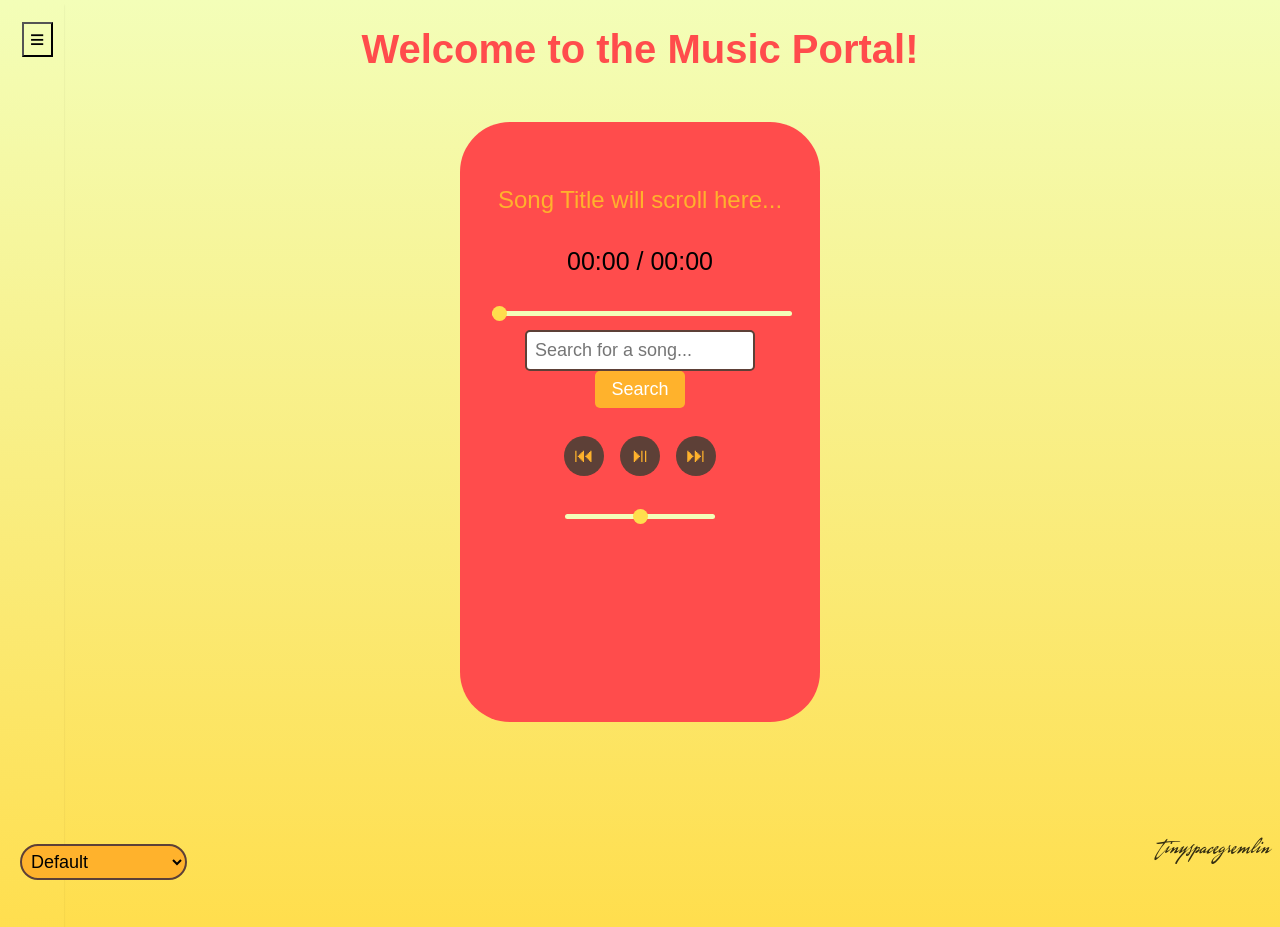
==== index.html @ 78d826dc "Add files via upload" ====
<!DOCTYPE html>
<html lang="en">
<head>
    <meta charset="UTF-8">
    <meta name="viewport" content="width=device-width, initial-scale=1.0">
    <link rel="stylesheet" href="styles.css">
    <title>Music Portal</title>
</head>
<body>

<!-- Introduction text -->
<div class="introText">
    <h1>Welcome to the Music Portal!</h1>
</div>

<!-- Watermark / Instagram link -->
<a href="https://www.instagram.com/tinyspacegremlin" target="_blank" class="watermark">
    <div>
        <p>tinyspacegremlin</p>
    </div>
</a>

<!-- Music player container -->
<div class="player-container">
    <div id="youtube-player"></div>
    <div class="song-info">
        <div class="scrolling-title">
            <p id="song-title">Song Title will scroll here...</p>
        </div>
        <p id="song-length">00:00 / 00:00</p>
    </div>

    <div class="progress-bar">
        <input type="range" id="progress" value="0" max="100" step="1">
    </div>

    <div class="search-bar">
        <input type="text" id="search-input" placeholder="Search for a song...">
        <button id="search-btn">Search</button>
    </div>

    <div id="playlist"></div>

    <div id="not-found-message" style="display: none; color: red; text-align: center; margin-top: 10px;">
        Song not available. Please try another search.
    </div>

    <div id="controls">
        <button id="prev" aria-label="Previous song">⏮</button>
        <button id="play-pause" aria-label="Play/Pause">⏯</button>
        <button id="next" aria-label="Next song">⏭</button>
    </div>

    <div class="volume-control">
        <input type="range" id="volume-slider" value="50" max="100" step="1" aria-label="Volume control">
    </div>

    <div class="topnav" id="topnav">
        <button class="toggle-btn" id="toggleBtn">≡</button>
        <ul>
            <li><a href="index.html">Home</a></li>
        </ul>
    </div>
</div>

<div class="dropdown-container">
    <select id="theme-dropdown">
        <option value="default">Default</option>
        <option value="sunset">Sunset</option>
        <option value="midnight">Midnight</option>
        <option value="forest">Forest</option>
        <option value="summer-pastels">Summer Pastels</option>
        <option value="space-mermaid">Space Mermaid</option>
    </select>
</div>

<audio id="audio" controls style="display: none;"></audio>

<!-- Script imports -->
<script src="script.js"></script>

</body>
</html>
---- styles.css ----
/* Custom Fonts */
@font-face {
    font-family: 'Gastroline Signature';
    src: url(fonts/GastrolineSignature_PERSONAL_USE_ONLY.otf) format('truetype');
}

:root {
    --bg-color-start: #F3FEB8;  /* Default background gradient start */
    --bg-color-end: #FFDE4D;    /* Default background gradient end */
    --dropdown-bg: #FFB22C;     /* Default dropdown background */
    --dropdown-border: #5d4037; /* Default dropdown border */
    --intro-text-color: #FF4C4C; /* Default intro text color */
    --song-title-color: #FFB22C; /* Default song title color */
    --progress-bar-bg: #F3FEB8; /* Default progress bar background */
    --thumb-color: #FFDE4D;      /* Default thumb color */
    --button-bg: #5d4037;        /* Default button background */
    --button-text-color: #FFB22C; /* Default button text color */
    --button-hover-bg: white;   /* Default button hover background */
    --search-border-color: #5d4037; /* Default search bar border color */
    --search-button-bg: #FFB22C;   /* Default search button background */
    --search-button-text-color: white; /* Default search button text color */
    --navbar-gradient: linear-gradient(to bottom, #F3FEB8, #FFDE4D); /* Default navbar gradient */
    --navbar-link-hover-color: #FFB22C;  /* Default hover color */
    --player-container-bg: #FF4C4C; /* Default player container background */
}

/* Sunset Theme */
.theme-sunset {
    --bg-color-start: #ff6f61;   /* Sunset background gradient start */
    --bg-color-end: #ff9a8b;     /* Sunset background gradient end */
    --dropdown-bg: #ff9a8b;      /* Sunset dropdown background */
    --dropdown-border: #5d4037;  /* Sunset dropdown border */
    --intro-text-color: #5d4037; /* Sunset intro text color */
    --song-title-color: #5d4037; /* Sunset song title color */
    --progress-bar-bg: #ff9a8b;  /* Sunset progress bar background */
    --thumb-color: #ffcc80;      /* Sunset thumb color */
    --button-bg: #ff6f61;        /* Sunset button background */
    --button-text-color: #fff;   /* Sunset button text color */
    --button-hover-bg: #ff6347;  /* Sunset button hover background */
    --search-button-bg: #ff6f61; /* Sunset search button background */
    --search-button-text-color: #fff; /* Sunset search button text color */
    --navbar-gradient: linear-gradient(to bottom, #ff6f61, #ff9a8b); /* Sunset navbar gradient */
    --navbar-link-hover-color: #ff6347;  /* Sunset theme hover color */
    --player-container-bg: #ff9a8b; /* Sunset player container background */
}

/* Midnight Theme */
.theme-midnight {
    --bg-color-start: #1c1f26;   /* Midnight background gradient start */
    --bg-color-end: #3c3f47;     /* Midnight background gradient end */
    --dropdown-bg: #34495e;      /* Midnight dropdown background */
    --dropdown-border: #ecf0f1;  /* Midnight dropdown border */
    --intro-text-color: #ecf0f1; /* Midnight intro text color */
    --song-title-color: #ecf0f1; /* Midnight song title color */
    --progress-bar-bg: #34495e;  /* Midnight progress bar background */
    --thumb-color: #95a5a6;      /* Midnight thumb color */
    --button-bg: #2c3e50;        /* Midnight button background */
    --button-text-color: #ecf0f1; /* Midnight button text color */
    --button-hover-bg: #34495e;  /* Midnight button hover background */
    --search-button-bg: #2c3e50; /* Midnight search button background */
    --search-button-text-color: #ecf0f1; /* Midnight search button text color */
    --navbar-gradient: linear-gradient(to bottom, #1c1f26, #3c3f47); /* Midnight navbar gradient */
    --navbar-link-hover-color: #ecf0f1;  /* Midnight theme hover color */
    --player-container-bg: #34495e; /* Midnight player container background */
}

/* Forest Theme */
.theme-forest {
    --bg-color-start: #1b3e20;   /* Forest background gradient start */
    --bg-color-end: #004d00;     /* Forest background gradient end */
    --dropdown-bg: #388e3c;      /* Forest dropdown background */
    --dropdown-border: #e0f2f1;  /* Forest dropdown border */
    --intro-text-color: #e0f2f1; /* Forest intro text color */
    --song-title-color: #e0f2f1; /* Forest song title color */
    --progress-bar-bg: #388e3c;  /* Forest progress bar background */
    --thumb-color: #4caf50;      /* Forest thumb color */
    --button-bg: #1b3e20;        /* Forest button background */
    --button-text-color: #e0f2f1; /* Forest button text color */
    --button-hover-bg: #388e3c;  /* Forest button hover background */
    --search-button-bg: #1b3e20; /* Forest search button background */
    --search-button-text-color: #e0f2f1; /* Forest search button text color */
    --navbar-gradient: linear-gradient(to bottom, #1b3e20, #004d00); /* Forest navbar gradient */
    --navbar-link-hover-color: #e0f2f1;  /* Forest theme hover color */
    --player-container-bg: #388e3c; /* Forest player container background */
}

/* Summer Pastels Theme */
.theme-summer-pastels {
    --bg-color-start: #ffc97f;   /* Summer Pastels background gradient start */
    --bg-color-end: #f0bbcd;     /* Summer Pastels background gradient end */
    --dropdown-bg: #eb8291;      /* Summer Pastels dropdown background */
    --dropdown-border: #f0bbcd;  /* Summer Pastels dropdown border */
    --intro-text-color: #eb7777; /* Summer Pastels intro text color */
    --song-title-color: #eb7777; /* Summer Pastels song title color */
    --progress-bar-bg: #eb8291;  /* Summer Pastels progress bar background */
    --thumb-color: #ffc97f;      /* Summer Pastels thumb color */
    --button-bg: #eb7777;        /* Summer Pastels button background */
    --button-text-color: #f0bbcd; /* Summer Pastels button text color */
    --button-hover-bg: #f0bbcd;  /* Summer Pastels button hover background */
    --search-button-bg: #eb7777; /* Summer Pastels search button background */
    --search-button-text-color: #f0bbcd; /* Summer Pastels search button text color */
    --navbar-gradient: linear-gradient(to bottom, #ffc97f, #f0bbcd); /* Summer Pastels navbar gradient */
    --navbar-link-hover-color: #f0bbcd;  /* Summer Pastels hover color */
    --player-container-bg: #eb8291; /* Summer Pastels player container background */
}

/* Space Mermaid Theme */
.theme-space-mermaid {
    --bg-color-start: #310949;   /* Space Mermaid background gradient start */
    --bg-color-end: #b82a48;     /* Space Mermaid background gradient end */
    --dropdown-bg: #f97d4e;      /* Space Mermaid dropdown background */
    --dropdown-border: #fda750;  /* Space Mermaid dropdown border */
    --intro-text-color: #fda750; /* Space Mermaid intro text color */
    --song-title-color: #310949; /* Space Mermaid song title color */
    --progress-bar-bg: #310949;  /* Space Mermaid progress bar background */
    --thumb-color: #b82a48;      /* Space Mermaid thumb color */
    --button-bg: #310949;        /* Space Mermaid button background */
    --button-text-color: #fda750; /* Space Mermaid button text color */
    --button-hover-bg: #f97d4e;  /* Space Mermaid button hover background */
    --search-button-bg: #310949; /* Space Mermaid search button background */
    --search-button-text-color: #fda750; /* Space Mermaid search button text color */
    --navbar-gradient: linear-gradient(to bottom, #310949, #b82a48); /* Space Mermaid navbar gradient */
    --navbar-link-hover-color: #f97d4e;  /* Space Mermaid hover color */
    --player-container-bg: #f97d4e; /* Space Mermaid player container background */
}


body {
    height: 100vh;
    background: linear-gradient(to bottom, var(--bg-color-start), var(--bg-color-end));
    font-family: 'Arial', sans-serif;
    margin: 0;
    padding: 0;
}


/* Container for dropdown - positioned in the lower left corner next to the navbar */
.dropdown-container {
    position: fixed;
    bottom: 20px;
    left: 20px; /* Adjust left to push it right of the navbar */
}


/* Style the dropdown */
select {
    padding: 5px;
    font-size: 18px; /* Increased font size for better visibility */
    border: 2.5px solid var(--dropdown-border);
    border-radius: 100px;
    background-color: var(--dropdown-bg);
    cursor: pointer;
    transition: all 0.5s ease;
}

/* Change the background of the dropdown when it's focused */
select:focus {
    outline: none;
    border-color: var(--dropdown-border);
}

.introText {
    font-size: 20px;
    text-align: center;
    margin: 10px 0;
    color: var(--intro-text-color); /* Change text color */
}

/* Nav Bar Gradient */
.topnav {
    position: fixed;
    top: 0;
    left: 0;
    width: 20px;
    height: 100%;
    padding: 22px;
    box-shadow: 0 5px 2px rgba(0, 0, 0, 0.1);
    overflow: hidden;
    background: var(--navbar-gradient); /* Use navbar gradient variable */
    transition: width 0.6s ease;
}

.topnav.show-nav {
    width: 180px; /* Adjust to your desired expanded width */
}

.topnav .toggle-btn {
    font-size: 25px;
    border-block-start-color: black;
    border-block-end-color: black;
    background: none;
    cursor: pointer;
}

.topnav nav {
    margin-top: 10px;
}

.topnav ul {
    list-style-type: none;
    margin-left: 0; /* Adjust margin-left to remove indentation */
    padding: 0;
    display: none; /* Initially hide the navigation links */
    font-size: 25px;
    font-family: Impact, Haettenschweiler, 'Arial Narrow Bold', sans-serif;
}

.topnav.show-nav ul {
    display: block;
}

.topnav ul li {
    margin-bottom: 10px;
}

.topnav ul li a {
    display: block;
    text-decoration: none;
    color: #5d4037; /* Default color for links */
    transition: color 0.3s; /* Smooth transition for color changes */
}

.topnav ul li a:hover {
    color: var(--navbar-link-hover-color);  /* Use the hover color variable */
}


/* Player Container */
.player-container {
    margin: 50px auto;
    padding: 30px;
    align-items: center;
    background: var(--player-container-bg); /* Use player container background variable */
    border-radius: 50px;
    text-align: center;
    height: 540px;
    max-width: 300px;
    width: 80%;
    transition: background-color 0.5s ease, color 0.5s ease;
}


#song-length {
    font-size: 25px;
}

/* Scrolling Title */
.scrolling-title {
    width: 100%;
    overflow: hidden;
    margin: 10px auto;
    height: 60px; /* Adjust as needed */
    position: relative;
}

.scrolling-title p {
    display: inline-block;
    white-space: nowrap;
    animation: scroll-text 10s linear infinite;
    font-size: 24px;
    color: var(--song-title-color); /* Use variable for scrolling title color */
}

@keyframes scroll-text {
    0% {
        transform: translateX(100%);
    }
    100% {
        transform: translateX(-100%);
    }
}

/* Progress Bar */
.progress-bar {
    width: 100%;
    margin: 0 auto;
}

.progress-bar input[type="range"] {
    width: 100%;
    -webkit-appearance: none;
    appearance: none;
    height: 5px;
    margin-top: 10px;
    border-radius: 5px;
    background: var(--progress-bar-bg); /* Use variable for progress bar background */
    outline: none;
}

.progress-bar input[type="range"]::-webkit-slider-thumb {
    -webkit-appearance: none;
    appearance: none;
    width: 15px;
    height: 15px;
    border-radius: 50%;
    background: var(--thumb-color); /* Use variable for thumb color */
    cursor: pointer;
}

.progress-bar input[type="range"]::-moz-range-thumb {
    width: 15px;
    height: 15px;
    border-radius: 50%;
    background: var(--thumb-color); /* Use variable for thumb color */
    cursor: pointer;
}

/* Search Bar */
.search-bar {
    margin-top: 10px;
    text-align: center;
}

.search-bar input[type="text"] {
    padding: 8px;
    width: 70%;
    font-size: 18px;
    border-radius: 5px;
    border: 2px solid var(--search-border-color); /* Use variable for border color */
}

.search-bar button {
    padding: 8px 16px;
    font-size: 18px;
    background-color: var(--search-button-bg); /* Use variable for button background */
    color: var(--search-button-text-color); /* Use variable for button text color */
    border: none;
    border-radius: 5px;
    cursor: pointer;
}


/* Controls */
#controls {
    display: flex;
    justify-content: center;
    align-items: center;
    margin-top: 20px;
}

#controls button {
    background: var(--button-bg); /* Use variable for button background */
    border: none;
    font-size: 20px;
    color: var(--button-text-color); /* Use variable for button text color */
    border-radius: 50%;
    width: 40px;
    height: 40px;
    cursor: pointer;
    transition: background 0.3s, transform 0.3s; /* Transition for both bg and scale */
    margin: 8px;
}

#controls button:hover {
    background: var(--button-hover-bg); /* Use separate variable for hover bg */
    transform: scale(1.1); /* Scale button on hover */
    transition: background 0.3s, transform 0.3s; /* Transition for both bg and scale */
}


/* Volume Slider */
.volume-control {
    margin-top: 20px;
}

#volume-slider {
    width: 50%;
    -webkit-appearance: none;
    appearance: none;
    height: 5px;
    margin-top: 10px;
    background: var(--progress-bar-bg); /* Use variable for volume slider background */
    border-radius: 5px;
    outline: none;
}

#volume-slider::-webkit-slider-thumb {
    -webkit-appearance: none;
    appearance: none;
    width: 15px;
    height: 15px;
    border-radius: 50%;
    background: var(--thumb-color); /* Use variable for thumb color */
    cursor: pointer;
}

#volume-slider::-moz-range-thumb {
    width: 15px;
    height: 15px;
    border-radius: 50%;
    background: var(--thumb-color); /* Use variable for thumb color */
    cursor: pointer;
}

.player-container,
.progress-bar input[type="range"],
#controls button,
#volume-slider::-webkit-slider-thumb,
.progress-bar input[type="range"]::-webkit-slider-thumb,
#volume-slider {
    transition: background-color 0.5s ease, color 0.5s ease; /* Smooth transition */
}

.watermark {
    font-family: 'Gastroline Signature';
    position: fixed;
    bottom: 10px;
    right: 10px;
    font-size: 25px; 
    opacity: 0.8; /* Adjusted opacity */
    z-index: 999;
    text-decoration: none;
    color: inherit;
}

.watermark:hover {
    opacity: 1;
    cursor: pointer;
}
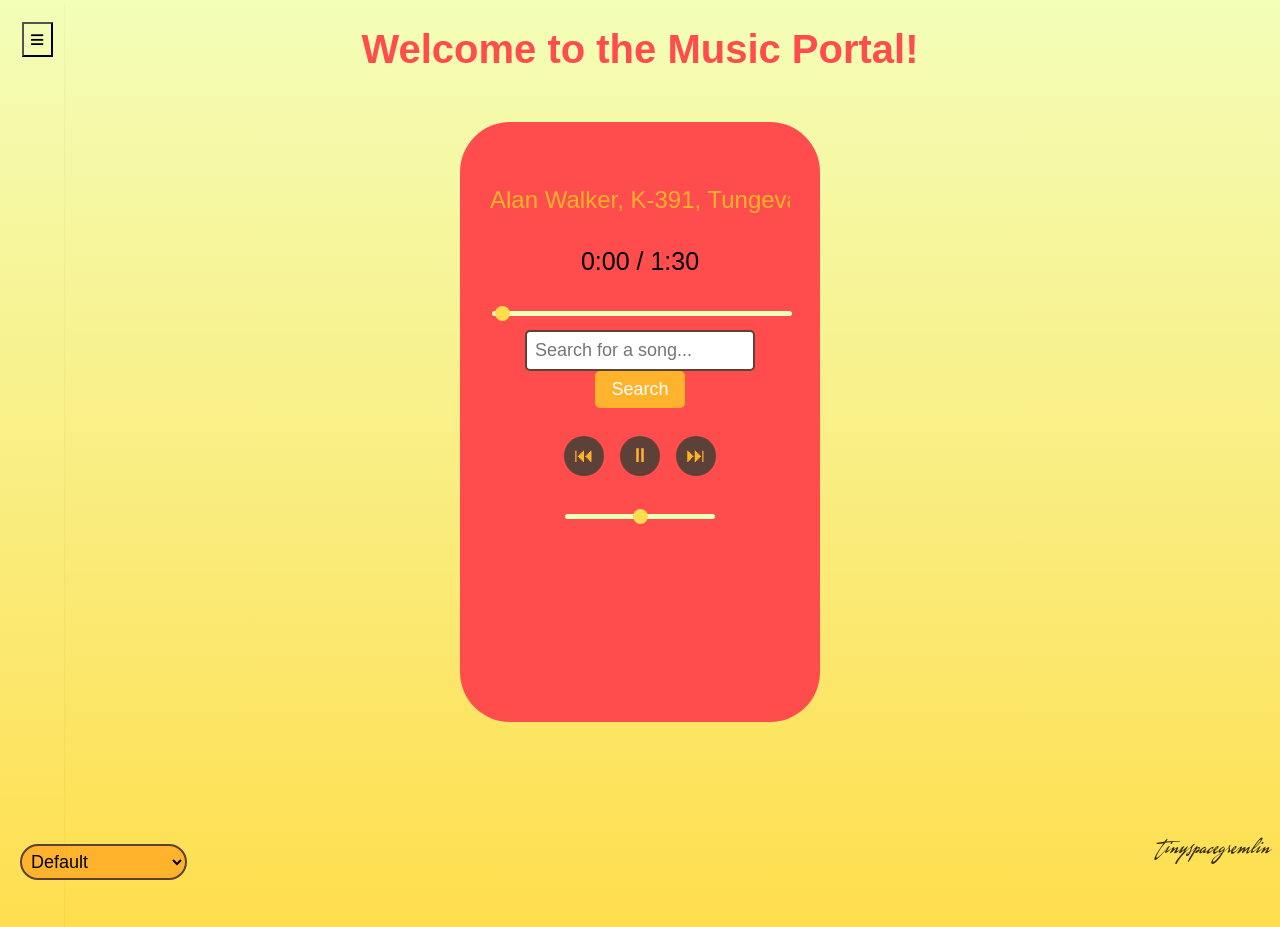
==== commit 5fae6568: "Add Files Add required files" ====
--- a/index.html
+++ b/index.html
@@ -1,83 +1,83 @@
-<!DOCTYPE html>
-<html lang="en">
-<head>
-    <meta charset="UTF-8">
-    <meta name="viewport" content="width=device-width, initial-scale=1.0">
-    <link rel="stylesheet" href="styles.css">
-    <title>Music Portal</title>
-</head>
-<body>
-
-<!-- Introduction text -->
-<div class="introText">
-    <h1>Welcome to the Music Portal!</h1>
-</div>
-
-<!-- Watermark / Instagram link -->
-<a href="https://www.instagram.com/tinyspacegremlin" target="_blank" class="watermark">
-    <div>
-        <p>tinyspacegremlin</p>
-    </div>
-</a>
-
-<!-- Music player container -->
-<div class="player-container">
-    <div id="youtube-player"></div>
-    <div class="song-info">
-        <div class="scrolling-title">
-            <p id="song-title">Song Title will scroll here...</p>
-        </div>
-        <p id="song-length">00:00 / 00:00</p>
-    </div>
-
-    <div class="progress-bar">
-        <input type="range" id="progress" value="0" max="100" step="1">
-    </div>
-
-    <div class="search-bar">
-        <input type="text" id="search-input" placeholder="Search for a song...">
-        <button id="search-btn">Search</button>
-    </div>
-
-    <div id="playlist"></div>
-
-    <div id="not-found-message" style="display: none; color: red; text-align: center; margin-top: 10px;">
-        Song not available. Please try another search.
-    </div>
-
-    <div id="controls">
-        <button id="prev" aria-label="Previous song">⏮</button>
-        <button id="play-pause" aria-label="Play/Pause">⏯</button>
-        <button id="next" aria-label="Next song">⏭</button>
-    </div>
-
-    <div class="volume-control">
-        <input type="range" id="volume-slider" value="50" max="100" step="1" aria-label="Volume control">
-    </div>
-
-    <div class="topnav" id="topnav">
-        <button class="toggle-btn" id="toggleBtn">≡</button>
-        <ul>
-            <li><a href="index.html">Home</a></li>
-        </ul>
-    </div>
-</div>
-
-<div class="dropdown-container">
-    <select id="theme-dropdown">
-        <option value="default">Default</option>
-        <option value="sunset">Sunset</option>
-        <option value="midnight">Midnight</option>
-        <option value="forest">Forest</option>
-        <option value="summer-pastels">Summer Pastels</option>
-        <option value="space-mermaid">Space Mermaid</option>
-    </select>
-</div>
-
-<audio id="audio" controls style="display: none;"></audio>
-
-<!-- Script imports -->
-<script src="script.js"></script>
-
-</body>
-</html>
+<!DOCTYPE html>
+<html lang="en">
+<head>
+    <meta charset="UTF-8">
+    <meta name="viewport" content="width=device-width, initial-scale=1.0">
+    <link rel="stylesheet" href="styles.css">
+    <title>Music Portal</title>
+</head>
+<body>
+
+<!-- Introduction text -->
+<div class="introText">
+    <h1>Welcome to the Music Portal!</h1>
+</div>
+
+<!-- Watermark / Instagram link -->
+<a href="https://www.instagram.com/tinyspacegremlin" target="_blank" class="watermark">
+    <div>
+        <p>tinyspacegremlin</p>
+    </div>
+</a>
+
+<!-- Music player container -->
+<div class="player-container">
+    <div id="youtube-player"></div>
+    <div class="song-info">
+        <div class="scrolling-title">
+            <p id="song-title">Song Title will scroll here...</p>
+        </div>
+        <p id="song-length">00:00 / 00:00</p>
+    </div>
+
+    <div class="progress-bar">
+        <input type="range" id="progress" value="0" max="100" step="1">
+    </div>
+
+    <div class="search-bar">
+        <input type="text" id="search-input" placeholder="Search for a song...">
+        <button id="search-btn">Search</button>
+    </div>
+
+    <div id="playlist"></div>
+
+    <div id="not-found-message" style="display: none; color: red; text-align: center; margin-top: 10px;">
+        Song not available. Please try another search.
+    </div>
+
+    <div id="controls">
+        <button id="prev" aria-label="Previous song">⏮</button>
+        <button id="play-pause" aria-label="Play/Pause">⏯</button>
+        <button id="next" aria-label="Next song">⏭</button>
+    </div>
+
+    <div class="volume-control">
+        <input type="range" id="volume-slider" value="50" max="100" step="1" aria-label="Volume control">
+    </div>
+
+    <div class="topnav" id="topnav">
+        <button class="toggle-btn" id="toggleBtn">≡</button>
+        <ul>
+            <li><a href="index.html">Home</a></li>
+        </ul>
+    </div>
+</div>
+
+<div class="dropdown-container">
+    <select id="theme-dropdown">
+        <option value="default">Default</option>
+        <option value="sunset">Sunset</option>
+        <option value="midnight">Midnight</option>
+        <option value="forest">Forest</option>
+        <option value="summer-pastels">Summer Pastels</option>
+        <option value="space-mermaid">Space Mermaid</option>
+    </select>
+</div>
+
+<audio id="audio" controls style="display: none;"></audio>
+
+<!-- Script imports -->
+<script src="script.js"></script>
+
+</body>
+</html>
--- a/styles.css
+++ b/styles.css
@@ -1,420 +1,420 @@
-
-/* Custom Fonts */
-@font-face {
-    font-family: 'Gastroline Signature';
-    src: url(fonts/GastrolineSignature_PERSONAL_USE_ONLY.otf) format('truetype');
-}
-
-:root {
-    --bg-color-start: #F3FEB8;  /* Default background gradient start */
-    --bg-color-end: #FFDE4D;    /* Default background gradient end */
-    --dropdown-bg: #FFB22C;     /* Default dropdown background */
-    --dropdown-border: #5d4037; /* Default dropdown border */
-    --intro-text-color: #FF4C4C; /* Default intro text color */
-    --song-title-color: #FFB22C; /* Default song title color */
-    --progress-bar-bg: #F3FEB8; /* Default progress bar background */
-    --thumb-color: #FFDE4D;      /* Default thumb color */
-    --button-bg: #5d4037;        /* Default button background */
-    --button-text-color: #FFB22C; /* Default button text color */
-    --button-hover-bg: white;   /* Default button hover background */
-    --search-border-color: #5d4037; /* Default search bar border color */
-    --search-button-bg: #FFB22C;   /* Default search button background */
-    --search-button-text-color: white; /* Default search button text color */
-    --navbar-gradient: linear-gradient(to bottom, #F3FEB8, #FFDE4D); /* Default navbar gradient */
-    --navbar-link-hover-color: #FFB22C;  /* Default hover color */
-    --player-container-bg: #FF4C4C; /* Default player container background */
-}
-
-/* Sunset Theme */
-.theme-sunset {
-    --bg-color-start: #ff6f61;   /* Sunset background gradient start */
-    --bg-color-end: #ff9a8b;     /* Sunset background gradient end */
-    --dropdown-bg: #ff9a8b;      /* Sunset dropdown background */
-    --dropdown-border: #5d4037;  /* Sunset dropdown border */
-    --intro-text-color: #5d4037; /* Sunset intro text color */
-    --song-title-color: #5d4037; /* Sunset song title color */
-    --progress-bar-bg: #ff9a8b;  /* Sunset progress bar background */
-    --thumb-color: #ffcc80;      /* Sunset thumb color */
-    --button-bg: #ff6f61;        /* Sunset button background */
-    --button-text-color: #fff;   /* Sunset button text color */
-    --button-hover-bg: #ff6347;  /* Sunset button hover background */
-    --search-button-bg: #ff6f61; /* Sunset search button background */
-    --search-button-text-color: #fff; /* Sunset search button text color */
-    --navbar-gradient: linear-gradient(to bottom, #ff6f61, #ff9a8b); /* Sunset navbar gradient */
-    --navbar-link-hover-color: #ff6347;  /* Sunset theme hover color */
-    --player-container-bg: #ff9a8b; /* Sunset player container background */
-}
-
-/* Midnight Theme */
-.theme-midnight {
-    --bg-color-start: #1c1f26;   /* Midnight background gradient start */
-    --bg-color-end: #3c3f47;     /* Midnight background gradient end */
-    --dropdown-bg: #34495e;      /* Midnight dropdown background */
-    --dropdown-border: #ecf0f1;  /* Midnight dropdown border */
-    --intro-text-color: #ecf0f1; /* Midnight intro text color */
-    --song-title-color: #ecf0f1; /* Midnight song title color */
-    --progress-bar-bg: #34495e;  /* Midnight progress bar background */
-    --thumb-color: #95a5a6;      /* Midnight thumb color */
-    --button-bg: #2c3e50;        /* Midnight button background */
-    --button-text-color: #ecf0f1; /* Midnight button text color */
-    --button-hover-bg: #34495e;  /* Midnight button hover background */
-    --search-button-bg: #2c3e50; /* Midnight search button background */
-    --search-button-text-color: #ecf0f1; /* Midnight search button text color */
-    --navbar-gradient: linear-gradient(to bottom, #1c1f26, #3c3f47); /* Midnight navbar gradient */
-    --navbar-link-hover-color: #ecf0f1;  /* Midnight theme hover color */
-    --player-container-bg: #34495e; /* Midnight player container background */
-}
-
-/* Forest Theme */
-.theme-forest {
-    --bg-color-start: #1b3e20;   /* Forest background gradient start */
-    --bg-color-end: #004d00;     /* Forest background gradient end */
-    --dropdown-bg: #388e3c;      /* Forest dropdown background */
-    --dropdown-border: #e0f2f1;  /* Forest dropdown border */
-    --intro-text-color: #e0f2f1; /* Forest intro text color */
-    --song-title-color: #e0f2f1; /* Forest song title color */
-    --progress-bar-bg: #388e3c;  /* Forest progress bar background */
-    --thumb-color: #4caf50;      /* Forest thumb color */
-    --button-bg: #1b3e20;        /* Forest button background */
-    --button-text-color: #e0f2f1; /* Forest button text color */
-    --button-hover-bg: #388e3c;  /* Forest button hover background */
-    --search-button-bg: #1b3e20; /* Forest search button background */
-    --search-button-text-color: #e0f2f1; /* Forest search button text color */
-    --navbar-gradient: linear-gradient(to bottom, #1b3e20, #004d00); /* Forest navbar gradient */
-    --navbar-link-hover-color: #e0f2f1;  /* Forest theme hover color */
-    --player-container-bg: #388e3c; /* Forest player container background */
-}
-
-/* Summer Pastels Theme */
-.theme-summer-pastels {
-    --bg-color-start: #ffc97f;   /* Summer Pastels background gradient start */
-    --bg-color-end: #f0bbcd;     /* Summer Pastels background gradient end */
-    --dropdown-bg: #eb8291;      /* Summer Pastels dropdown background */
-    --dropdown-border: #f0bbcd;  /* Summer Pastels dropdown border */
-    --intro-text-color: #eb7777; /* Summer Pastels intro text color */
-    --song-title-color: #eb7777; /* Summer Pastels song title color */
-    --progress-bar-bg: #eb8291;  /* Summer Pastels progress bar background */
-    --thumb-color: #ffc97f;      /* Summer Pastels thumb color */
-    --button-bg: #eb7777;        /* Summer Pastels button background */
-    --button-text-color: #f0bbcd; /* Summer Pastels button text color */
-    --button-hover-bg: #f0bbcd;  /* Summer Pastels button hover background */
-    --search-button-bg: #eb7777; /* Summer Pastels search button background */
-    --search-button-text-color: #f0bbcd; /* Summer Pastels search button text color */
-    --navbar-gradient: linear-gradient(to bottom, #ffc97f, #f0bbcd); /* Summer Pastels navbar gradient */
-    --navbar-link-hover-color: #f0bbcd;  /* Summer Pastels hover color */
-    --player-container-bg: #eb8291; /* Summer Pastels player container background */
-}
-
-/* Space Mermaid Theme */
-.theme-space-mermaid {
-    --bg-color-start: #310949;   /* Space Mermaid background gradient start */
-    --bg-color-end: #b82a48;     /* Space Mermaid background gradient end */
-    --dropdown-bg: #f97d4e;      /* Space Mermaid dropdown background */
-    --dropdown-border: #fda750;  /* Space Mermaid dropdown border */
-    --intro-text-color: #fda750; /* Space Mermaid intro text color */
-    --song-title-color: #310949; /* Space Mermaid song title color */
-    --progress-bar-bg: #310949;  /* Space Mermaid progress bar background */
-    --thumb-color: #b82a48;      /* Space Mermaid thumb color */
-    --button-bg: #310949;        /* Space Mermaid button background */
-    --button-text-color: #fda750; /* Space Mermaid button text color */
-    --button-hover-bg: #f97d4e;  /* Space Mermaid button hover background */
-    --search-button-bg: #310949; /* Space Mermaid search button background */
-    --search-button-text-color: #fda750; /* Space Mermaid search button text color */
-    --navbar-gradient: linear-gradient(to bottom, #310949, #b82a48); /* Space Mermaid navbar gradient */
-    --navbar-link-hover-color: #f97d4e;  /* Space Mermaid hover color */
-    --player-container-bg: #f97d4e; /* Space Mermaid player container background */
-}
-
-
-body {
-    height: 100vh;
-    background: linear-gradient(to bottom, var(--bg-color-start), var(--bg-color-end));
-    font-family: 'Arial', sans-serif;
-    margin: 0;
-    padding: 0;
-}
-
-
-/* Container for dropdown - positioned in the lower left corner next to the navbar */
-.dropdown-container {
-    position: fixed;
-    bottom: 20px;
-    left: 20px; /* Adjust left to push it right of the navbar */
-}
-
-
-/* Style the dropdown */
-select {
-    padding: 5px;
-    font-size: 18px; /* Increased font size for better visibility */
-    border: 2.5px solid var(--dropdown-border);
-    border-radius: 100px;
-    background-color: var(--dropdown-bg);
-    cursor: pointer;
-    transition: all 0.5s ease;
-}
-
-/* Change the background of the dropdown when it's focused */
-select:focus {
-    outline: none;
-    border-color: var(--dropdown-border);
-}
-
-.introText {
-    font-size: 20px;
-    text-align: center;
-    margin: 10px 0;
-    color: var(--intro-text-color); /* Change text color */
-}
-
-/* Nav Bar Gradient */
-.topnav {
-    position: fixed;
-    top: 0;
-    left: 0;
-    width: 20px;
-    height: 100%;
-    padding: 22px;
-    box-shadow: 0 5px 2px rgba(0, 0, 0, 0.1);
-    overflow: hidden;
-    background: var(--navbar-gradient); /* Use navbar gradient variable */
-    transition: width 0.6s ease;
-}
-
-.topnav.show-nav {
-    width: 180px; /* Adjust to your desired expanded width */
-}
-
-.topnav .toggle-btn {
-    font-size: 25px;
-    border-block-start-color: black;
-    border-block-end-color: black;
-    background: none;
-    cursor: pointer;
-}
-
-.topnav nav {
-    margin-top: 10px;
-}
-
-.topnav ul {
-    list-style-type: none;
-    margin-left: 0; /* Adjust margin-left to remove indentation */
-    padding: 0;
-    display: none; /* Initially hide the navigation links */
-    font-size: 25px;
-    font-family: Impact, Haettenschweiler, 'Arial Narrow Bold', sans-serif;
-}
-
-.topnav.show-nav ul {
-    display: block;
-}
-
-.topnav ul li {
-    margin-bottom: 10px;
-}
-
-.topnav ul li a {
-    display: block;
-    text-decoration: none;
-    color: #5d4037; /* Default color for links */
-    transition: color 0.3s; /* Smooth transition for color changes */
-}
-
-.topnav ul li a:hover {
-    color: var(--navbar-link-hover-color);  /* Use the hover color variable */
-}
-
-
-/* Player Container */
-.player-container {
-    margin: 50px auto;
-    padding: 30px;
-    align-items: center;
-    background: var(--player-container-bg); /* Use player container background variable */
-    border-radius: 50px;
-    text-align: center;
-    height: 540px;
-    max-width: 300px;
-    width: 80%;
-    transition: background-color 0.5s ease, color 0.5s ease;
-}
-
-
-#song-length {
-    font-size: 25px;
-}
-
-/* Scrolling Title */
-.scrolling-title {
-    width: 100%;
-    overflow: hidden;
-    margin: 10px auto;
-    height: 60px; /* Adjust as needed */
-    position: relative;
-}
-
-.scrolling-title p {
-    display: inline-block;
-    white-space: nowrap;
-    animation: scroll-text 10s linear infinite;
-    font-size: 24px;
-    color: var(--song-title-color); /* Use variable for scrolling title color */
-}
-
-@keyframes scroll-text {
-    0% {
-        transform: translateX(100%);
-    }
-    100% {
-        transform: translateX(-100%);
-    }
-}
-
-/* Progress Bar */
-.progress-bar {
-    width: 100%;
-    margin: 0 auto;
-}
-
-.progress-bar input[type="range"] {
-    width: 100%;
-    -webkit-appearance: none;
-    appearance: none;
-    height: 5px;
-    margin-top: 10px;
-    border-radius: 5px;
-    background: var(--progress-bar-bg); /* Use variable for progress bar background */
-    outline: none;
-}
-
-.progress-bar input[type="range"]::-webkit-slider-thumb {
-    -webkit-appearance: none;
-    appearance: none;
-    width: 15px;
-    height: 15px;
-    border-radius: 50%;
-    background: var(--thumb-color); /* Use variable for thumb color */
-    cursor: pointer;
-}
-
-.progress-bar input[type="range"]::-moz-range-thumb {
-    width: 15px;
-    height: 15px;
-    border-radius: 50%;
-    background: var(--thumb-color); /* Use variable for thumb color */
-    cursor: pointer;
-}
-
-/* Search Bar */
-.search-bar {
-    margin-top: 10px;
-    text-align: center;
-}
-
-.search-bar input[type="text"] {
-    padding: 8px;
-    width: 70%;
-    font-size: 18px;
-    border-radius: 5px;
-    border: 2px solid var(--search-border-color); /* Use variable for border color */
-}
-
-.search-bar button {
-    padding: 8px 16px;
-    font-size: 18px;
-    background-color: var(--search-button-bg); /* Use variable for button background */
-    color: var(--search-button-text-color); /* Use variable for button text color */
-    border: none;
-    border-radius: 5px;
-    cursor: pointer;
-}
-
-
-/* Controls */
-#controls {
-    display: flex;
-    justify-content: center;
-    align-items: center;
-    margin-top: 20px;
-}
-
-#controls button {
-    background: var(--button-bg); /* Use variable for button background */
-    border: none;
-    font-size: 20px;
-    color: var(--button-text-color); /* Use variable for button text color */
-    border-radius: 50%;
-    width: 40px;
-    height: 40px;
-    cursor: pointer;
-    transition: background 0.3s, transform 0.3s; /* Transition for both bg and scale */
-    margin: 8px;
-}
-
-#controls button:hover {
-    background: var(--button-hover-bg); /* Use separate variable for hover bg */
-    transform: scale(1.1); /* Scale button on hover */
-    transition: background 0.3s, transform 0.3s; /* Transition for both bg and scale */
-}
-
-
-/* Volume Slider */
-.volume-control {
-    margin-top: 20px;
-}
-
-#volume-slider {
-    width: 50%;
-    -webkit-appearance: none;
-    appearance: none;
-    height: 5px;
-    margin-top: 10px;
-    background: var(--progress-bar-bg); /* Use variable for volume slider background */
-    border-radius: 5px;
-    outline: none;
-}
-
-#volume-slider::-webkit-slider-thumb {
-    -webkit-appearance: none;
-    appearance: none;
-    width: 15px;
-    height: 15px;
-    border-radius: 50%;
-    background: var(--thumb-color); /* Use variable for thumb color */
-    cursor: pointer;
-}
-
-#volume-slider::-moz-range-thumb {
-    width: 15px;
-    height: 15px;
-    border-radius: 50%;
-    background: var(--thumb-color); /* Use variable for thumb color */
-    cursor: pointer;
-}
-
-.player-container,
-.progress-bar input[type="range"],
-#controls button,
-#volume-slider::-webkit-slider-thumb,
-.progress-bar input[type="range"]::-webkit-slider-thumb,
-#volume-slider {
-    transition: background-color 0.5s ease, color 0.5s ease; /* Smooth transition */
-}
-
-.watermark {
-    font-family: 'Gastroline Signature';
-    position: fixed;
-    bottom: 10px;
-    right: 10px;
-    font-size: 25px; 
-    opacity: 0.8; /* Adjusted opacity */
-    z-index: 999;
-    text-decoration: none;
-    color: inherit;
-}
-
-.watermark:hover {
-    opacity: 1;
-    cursor: pointer;
-}
+
+/* Custom Fonts */
+@font-face {
+    font-family: 'Gastroline Signature';
+    src: url(fonts/GastrolineSignature_PERSONAL_USE_ONLY.otf) format('truetype');
+}
+
+:root {
+    --bg-color-start: #F3FEB8;  /* Default background gradient start */
+    --bg-color-end: #FFDE4D;    /* Default background gradient end */
+    --dropdown-bg: #FFB22C;     /* Default dropdown background */
+    --dropdown-border: #5d4037; /* Default dropdown border */
+    --intro-text-color: #FF4C4C; /* Default intro text color */
+    --song-title-color: #FFB22C; /* Default song title color */
+    --progress-bar-bg: #F3FEB8; /* Default progress bar background */
+    --thumb-color: #FFDE4D;      /* Default thumb color */
+    --button-bg: #5d4037;        /* Default button background */
+    --button-text-color: #FFB22C; /* Default button text color */
+    --button-hover-bg: white;   /* Default button hover background */
+    --search-border-color: #5d4037; /* Default search bar border color */
+    --search-button-bg: #FFB22C;   /* Default search button background */
+    --search-button-text-color: white; /* Default search button text color */
+    --navbar-gradient: linear-gradient(to bottom, #F3FEB8, #FFDE4D); /* Default navbar gradient */
+    --navbar-link-hover-color: #FFB22C;  /* Default hover color */
+    --player-container-bg: #FF4C4C; /* Default player container background */
+}
+
+/* Sunset Theme */
+.theme-sunset {
+    --bg-color-start: #ff6f61;   /* Sunset background gradient start */
+    --bg-color-end: #ff9a8b;     /* Sunset background gradient end */
+    --dropdown-bg: #ff9a8b;      /* Sunset dropdown background */
+    --dropdown-border: #5d4037;  /* Sunset dropdown border */
+    --intro-text-color: #5d4037; /* Sunset intro text color */
+    --song-title-color: #5d4037; /* Sunset song title color */
+    --progress-bar-bg: #ff9a8b;  /* Sunset progress bar background */
+    --thumb-color: #ffcc80;      /* Sunset thumb color */
+    --button-bg: #ff6f61;        /* Sunset button background */
+    --button-text-color: #fff;   /* Sunset button text color */
+    --button-hover-bg: #ff6347;  /* Sunset button hover background */
+    --search-button-bg: #ff6f61; /* Sunset search button background */
+    --search-button-text-color: #fff; /* Sunset search button text color */
+    --navbar-gradient: linear-gradient(to bottom, #ff6f61, #ff9a8b); /* Sunset navbar gradient */
+    --navbar-link-hover-color: #ff6347;  /* Sunset theme hover color */
+    --player-container-bg: #ff9a8b; /* Sunset player container background */
+}
+
+/* Midnight Theme */
+.theme-midnight {
+    --bg-color-start: #1c1f26;   /* Midnight background gradient start */
+    --bg-color-end: #3c3f47;     /* Midnight background gradient end */
+    --dropdown-bg: #34495e;      /* Midnight dropdown background */
+    --dropdown-border: #ecf0f1;  /* Midnight dropdown border */
+    --intro-text-color: #ecf0f1; /* Midnight intro text color */
+    --song-title-color: #ecf0f1; /* Midnight song title color */
+    --progress-bar-bg: #34495e;  /* Midnight progress bar background */
+    --thumb-color: #95a5a6;      /* Midnight thumb color */
+    --button-bg: #2c3e50;        /* Midnight button background */
+    --button-text-color: #ecf0f1; /* Midnight button text color */
+    --button-hover-bg: #34495e;  /* Midnight button hover background */
+    --search-button-bg: #2c3e50; /* Midnight search button background */
+    --search-button-text-color: #ecf0f1; /* Midnight search button text color */
+    --navbar-gradient: linear-gradient(to bottom, #1c1f26, #3c3f47); /* Midnight navbar gradient */
+    --navbar-link-hover-color: #ecf0f1;  /* Midnight theme hover color */
+    --player-container-bg: #34495e; /* Midnight player container background */
+}
+
+/* Forest Theme */
+.theme-forest {
+    --bg-color-start: #1b3e20;   /* Forest background gradient start */
+    --bg-color-end: #004d00;     /* Forest background gradient end */
+    --dropdown-bg: #388e3c;      /* Forest dropdown background */
+    --dropdown-border: #e0f2f1;  /* Forest dropdown border */
+    --intro-text-color: #e0f2f1; /* Forest intro text color */
+    --song-title-color: #e0f2f1; /* Forest song title color */
+    --progress-bar-bg: #388e3c;  /* Forest progress bar background */
+    --thumb-color: #4caf50;      /* Forest thumb color */
+    --button-bg: #1b3e20;        /* Forest button background */
+    --button-text-color: #e0f2f1; /* Forest button text color */
+    --button-hover-bg: #388e3c;  /* Forest button hover background */
+    --search-button-bg: #1b3e20; /* Forest search button background */
+    --search-button-text-color: #e0f2f1; /* Forest search button text color */
+    --navbar-gradient: linear-gradient(to bottom, #1b3e20, #004d00); /* Forest navbar gradient */
+    --navbar-link-hover-color: #e0f2f1;  /* Forest theme hover color */
+    --player-container-bg: #388e3c; /* Forest player container background */
+}
+
+/* Summer Pastels Theme */
+.theme-summer-pastels {
+    --bg-color-start: #ffc97f;   /* Summer Pastels background gradient start */
+    --bg-color-end: #f0bbcd;     /* Summer Pastels background gradient end */
+    --dropdown-bg: #eb8291;      /* Summer Pastels dropdown background */
+    --dropdown-border: #f0bbcd;  /* Summer Pastels dropdown border */
+    --intro-text-color: #eb7777; /* Summer Pastels intro text color */
+    --song-title-color: #eb7777; /* Summer Pastels song title color */
+    --progress-bar-bg: #eb8291;  /* Summer Pastels progress bar background */
+    --thumb-color: #ffc97f;      /* Summer Pastels thumb color */
+    --button-bg: #eb7777;        /* Summer Pastels button background */
+    --button-text-color: #f0bbcd; /* Summer Pastels button text color */
+    --button-hover-bg: #f0bbcd;  /* Summer Pastels button hover background */
+    --search-button-bg: #eb7777; /* Summer Pastels search button background */
+    --search-button-text-color: #f0bbcd; /* Summer Pastels search button text color */
+    --navbar-gradient: linear-gradient(to bottom, #ffc97f, #f0bbcd); /* Summer Pastels navbar gradient */
+    --navbar-link-hover-color: #f0bbcd;  /* Summer Pastels hover color */
+    --player-container-bg: #eb8291; /* Summer Pastels player container background */
+}
+
+/* Space Mermaid Theme */
+.theme-space-mermaid {
+    --bg-color-start: #310949;   /* Space Mermaid background gradient start */
+    --bg-color-end: #b82a48;     /* Space Mermaid background gradient end */
+    --dropdown-bg: #f97d4e;      /* Space Mermaid dropdown background */
+    --dropdown-border: #fda750;  /* Space Mermaid dropdown border */
+    --intro-text-color: #fda750; /* Space Mermaid intro text color */
+    --song-title-color: #310949; /* Space Mermaid song title color */
+    --progress-bar-bg: #310949;  /* Space Mermaid progress bar background */
+    --thumb-color: #b82a48;      /* Space Mermaid thumb color */
+    --button-bg: #310949;        /* Space Mermaid button background */
+    --button-text-color: #fda750; /* Space Mermaid button text color */
+    --button-hover-bg: #f97d4e;  /* Space Mermaid button hover background */
+    --search-button-bg: #310949; /* Space Mermaid search button background */
+    --search-button-text-color: #fda750; /* Space Mermaid search button text color */
+    --navbar-gradient: linear-gradient(to bottom, #310949, #b82a48); /* Space Mermaid navbar gradient */
+    --navbar-link-hover-color: #f97d4e;  /* Space Mermaid hover color */
+    --player-container-bg: #f97d4e; /* Space Mermaid player container background */
+}
+
+
+body {
+    height: 100vh;
+    background: linear-gradient(to bottom, var(--bg-color-start), var(--bg-color-end));
+    font-family: 'Arial', sans-serif;
+    margin: 0;
+    padding: 0;
+}
+
+
+/* Container for dropdown - positioned in the lower left corner next to the navbar */
+.dropdown-container {
+    position: fixed;
+    bottom: 20px;
+    left: 20px; /* Adjust left to push it right of the navbar */
+}
+
+
+/* Style the dropdown */
+select {
+    padding: 5px;
+    font-size: 18px; /* Increased font size for better visibility */
+    border: 2.5px solid var(--dropdown-border);
+    border-radius: 100px;
+    background-color: var(--dropdown-bg);
+    cursor: pointer;
+    transition: all 0.5s ease;
+}
+
+/* Change the background of the dropdown when it's focused */
+select:focus {
+    outline: none;
+    border-color: var(--dropdown-border);
+}
+
+.introText {
+    font-size: 20px;
+    text-align: center;
+    margin: 10px 0;
+    color: var(--intro-text-color); /* Change text color */
+}
+
+/* Nav Bar Gradient */
+.topnav {
+    position: fixed;
+    top: 0;
+    left: 0;
+    width: 20px;
+    height: 100%;
+    padding: 22px;
+    box-shadow: 0 5px 2px rgba(0, 0, 0, 0.1);
+    overflow: hidden;
+    background: var(--navbar-gradient); /* Use navbar gradient variable */
+    transition: width 0.6s ease;
+}
+
+.topnav.show-nav {
+    width: 180px; /* Adjust to your desired expanded width */
+}
+
+.topnav .toggle-btn {
+    font-size: 25px;
+    border-block-start-color: black;
+    border-block-end-color: black;
+    background: none;
+    cursor: pointer;
+}
+
+.topnav nav {
+    margin-top: 10px;
+}
+
+.topnav ul {
+    list-style-type: none;
+    margin-left: 0; /* Adjust margin-left to remove indentation */
+    padding: 0;
+    display: none; /* Initially hide the navigation links */
+    font-size: 25px;
+    font-family: Impact, Haettenschweiler, 'Arial Narrow Bold', sans-serif;
+}
+
+.topnav.show-nav ul {
+    display: block;
+}
+
+.topnav ul li {
+    margin-bottom: 10px;
+}
+
+.topnav ul li a {
+    display: block;
+    text-decoration: none;
+    color: #5d4037; /* Default color for links */
+    transition: color 0.3s; /* Smooth transition for color changes */
+}
+
+.topnav ul li a:hover {
+    color: var(--navbar-link-hover-color);  /* Use the hover color variable */
+}
+
+
+/* Player Container */
+.player-container {
+    margin: 50px auto;
+    padding: 30px;
+    align-items: center;
+    background: var(--player-container-bg); /* Use player container background variable */
+    border-radius: 50px;
+    text-align: center;
+    height: 540px;
+    max-width: 300px;
+    width: 80%;
+    transition: background-color 0.5s ease, color 0.5s ease;
+}
+
+
+#song-length {
+    font-size: 25px;
+}
+
+/* Scrolling Title */
+.scrolling-title {
+    width: 100%;
+    overflow: hidden;
+    margin: 10px auto;
+    height: 60px; /* Adjust as needed */
+    position: relative;
+}
+
+.scrolling-title p {
+    display: inline-block;
+    white-space: nowrap;
+    animation: scroll-text 10s linear infinite;
+    font-size: 24px;
+    color: var(--song-title-color); /* Use variable for scrolling title color */
+}
+
+@keyframes scroll-text {
+    0% {
+        transform: translateX(100%);
+    }
+    100% {
+        transform: translateX(-100%);
+    }
+}
+
+/* Progress Bar */
+.progress-bar {
+    width: 100%;
+    margin: 0 auto;
+}
+
+.progress-bar input[type="range"] {
+    width: 100%;
+    -webkit-appearance: none;
+    appearance: none;
+    height: 5px;
+    margin-top: 10px;
+    border-radius: 5px;
+    background: var(--progress-bar-bg); /* Use variable for progress bar background */
+    outline: none;
+}
+
+.progress-bar input[type="range"]::-webkit-slider-thumb {
+    -webkit-appearance: none;
+    appearance: none;
+    width: 15px;
+    height: 15px;
+    border-radius: 50%;
+    background: var(--thumb-color); /* Use variable for thumb color */
+    cursor: pointer;
+}
+
+.progress-bar input[type="range"]::-moz-range-thumb {
+    width: 15px;
+    height: 15px;
+    border-radius: 50%;
+    background: var(--thumb-color); /* Use variable for thumb color */
+    cursor: pointer;
+}
+
+/* Search Bar */
+.search-bar {
+    margin-top: 10px;
+    text-align: center;
+}
+
+.search-bar input[type="text"] {
+    padding: 8px;
+    width: 70%;
+    font-size: 18px;
+    border-radius: 5px;
+    border: 2px solid var(--search-border-color); /* Use variable for border color */
+}
+
+.search-bar button {
+    padding: 8px 16px;
+    font-size: 18px;
+    background-color: var(--search-button-bg); /* Use variable for button background */
+    color: var(--search-button-text-color); /* Use variable for button text color */
+    border: none;
+    border-radius: 5px;
+    cursor: pointer;
+}
+
+
+/* Controls */
+#controls {
+    display: flex;
+    justify-content: center;
+    align-items: center;
+    margin-top: 20px;
+}
+
+#controls button {
+    background: var(--button-bg); /* Use variable for button background */
+    border: none;
+    font-size: 20px;
+    color: var(--button-text-color); /* Use variable for button text color */
+    border-radius: 50%;
+    width: 40px;
+    height: 40px;
+    cursor: pointer;
+    transition: background 0.3s, transform 0.3s; /* Transition for both bg and scale */
+    margin: 8px;
+}
+
+#controls button:hover {
+    background: var(--button-hover-bg); /* Use separate variable for hover bg */
+    transform: scale(1.1); /* Scale button on hover */
+    transition: background 0.3s, transform 0.3s; /* Transition for both bg and scale */
+}
+
+
+/* Volume Slider */
+.volume-control {
+    margin-top: 20px;
+}
+
+#volume-slider {
+    width: 50%;
+    -webkit-appearance: none;
+    appearance: none;
+    height: 5px;
+    margin-top: 10px;
+    background: var(--progress-bar-bg); /* Use variable for volume slider background */
+    border-radius: 5px;
+    outline: none;
+}
+
+#volume-slider::-webkit-slider-thumb {
+    -webkit-appearance: none;
+    appearance: none;
+    width: 15px;
+    height: 15px;
+    border-radius: 50%;
+    background: var(--thumb-color); /* Use variable for thumb color */
+    cursor: pointer;
+}
+
+#volume-slider::-moz-range-thumb {
+    width: 15px;
+    height: 15px;
+    border-radius: 50%;
+    background: var(--thumb-color); /* Use variable for thumb color */
+    cursor: pointer;
+}
+
+.player-container,
+.progress-bar input[type="range"],
+#controls button,
+#volume-slider::-webkit-slider-thumb,
+.progress-bar input[type="range"]::-webkit-slider-thumb,
+#volume-slider {
+    transition: background-color 0.5s ease, color 0.5s ease; /* Smooth transition */
+}
+
+.watermark {
+    font-family: 'Gastroline Signature';
+    position: fixed;
+    bottom: 10px;
+    right: 10px;
+    font-size: 25px; 
+    opacity: 0.8; /* Adjusted opacity */
+    z-index: 999;
+    text-decoration: none;
+    color: inherit;
+}
+
+.watermark:hover {
+    opacity: 1;
+    cursor: pointer;
+}
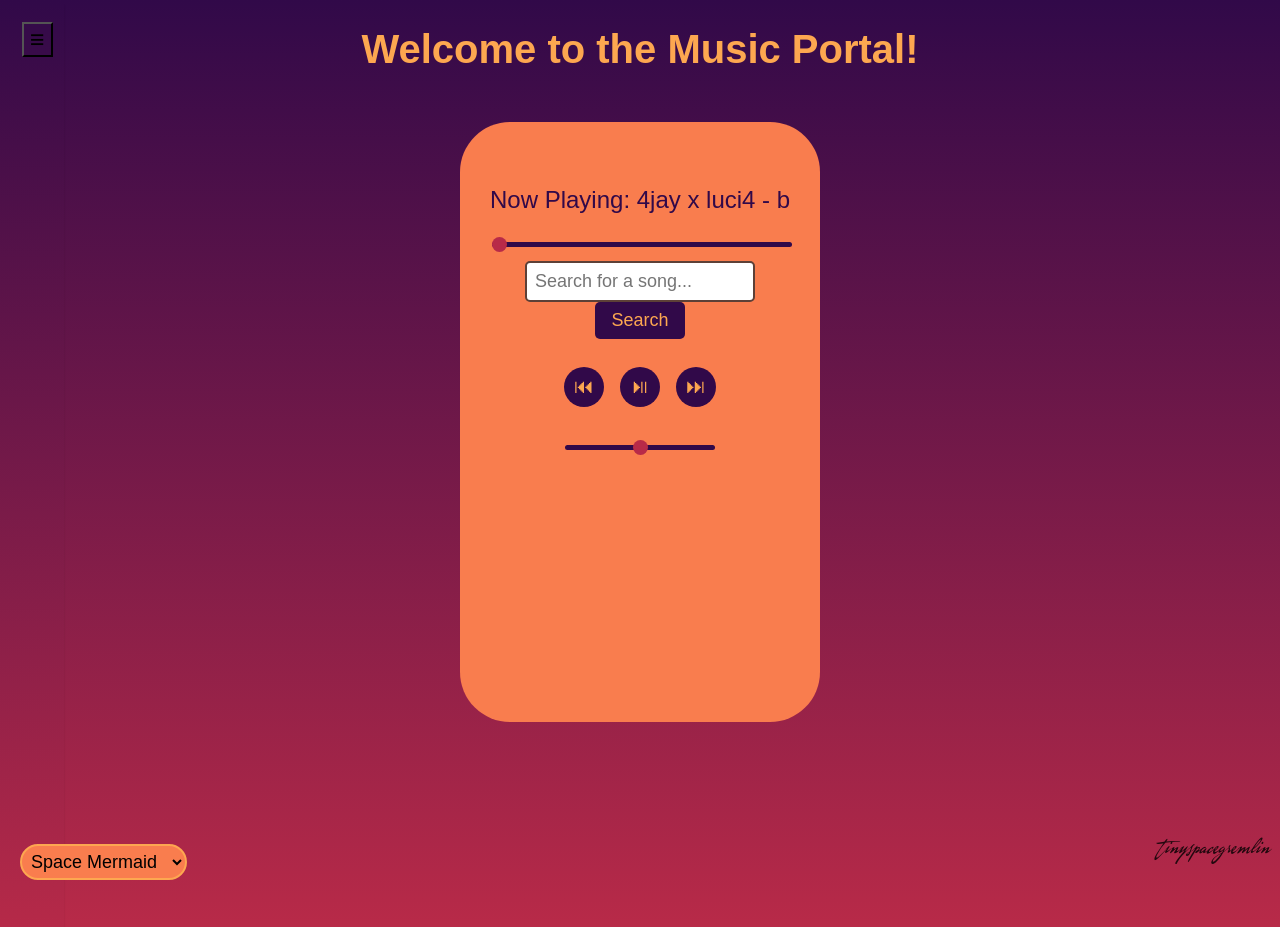
==== commit 39af08e1: "Update index.html" ====
--- a/index.html
+++ b/index.html
@@ -22,21 +22,20 @@
 
 <!-- Music player container -->
 <div class="player-container">
-    <div id="youtube-player"></div>
-    <div class="song-info">
-        <div class="scrolling-title">
-            <p id="song-title">Song Title will scroll here...</p>
-        </div>
-        <p id="song-length">00:00 / 00:00</p>
+
+    <!-- 🎵 Scrolling Title Added Here -->
+    <div class="scrolling-title" id="scrolling-title">
+        <p id="song-title">Now Playing: Song Title</p>
     </div>
 
+    <!-- 🎯 Progress Bar -->
     <div class="progress-bar">
-        <input type="range" id="progress" value="0" max="100" step="1">
+        <input type="range" id="progress-bar" value="0" max="100" step="1" aria-label="Playback progress">
     </div>
 
     <div class="search-bar">
         <input type="text" id="search-input" placeholder="Search for a song...">
-        <button id="search-btn">Search</button>
+        <button id="search-button">Search</button>
     </div>
 
     <div id="playlist"></div>
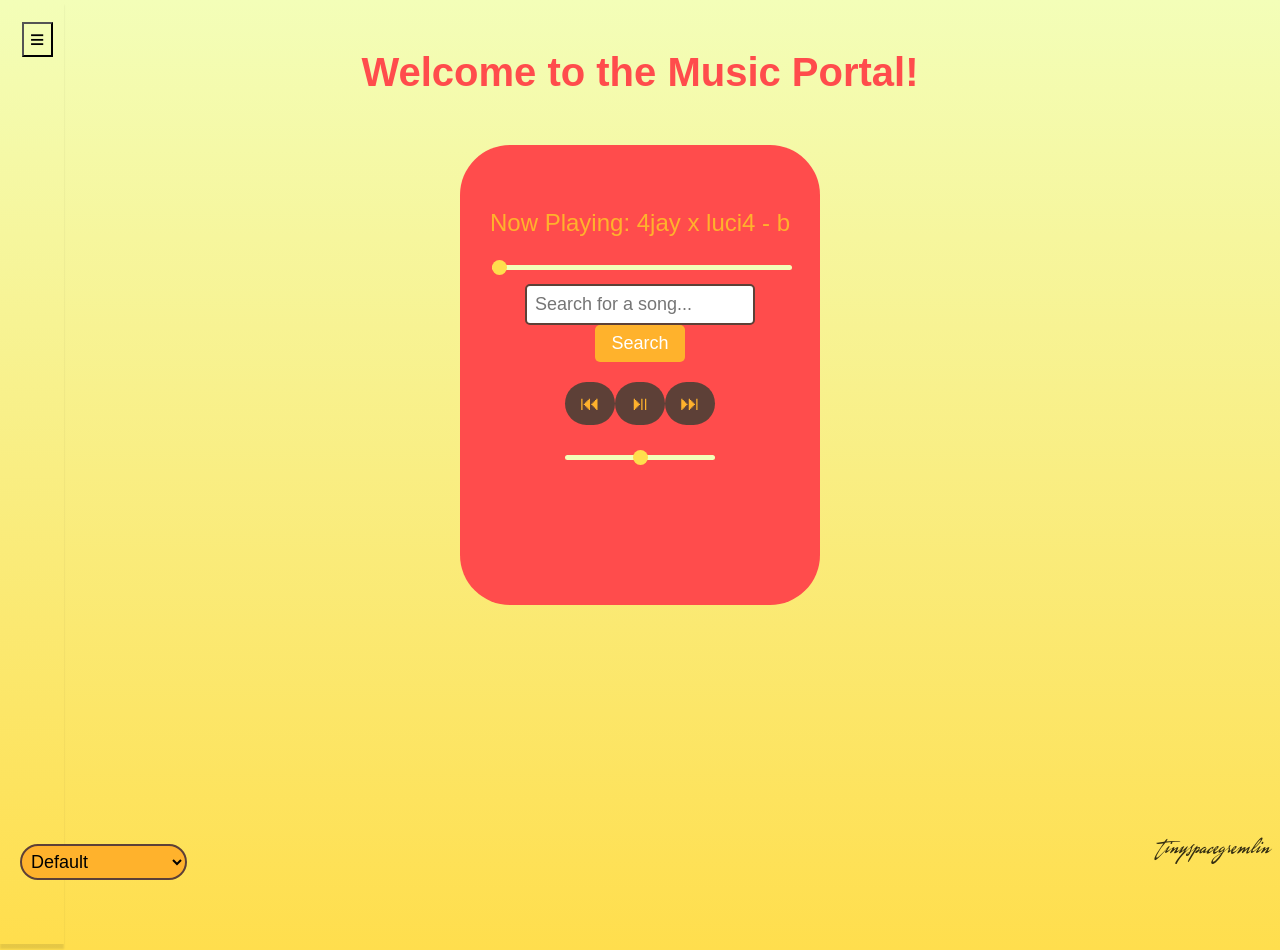
==== commit e89b3df7: "Update index.html" ====
--- a/index.html
+++ b/index.html
@@ -26,6 +26,7 @@
     <!-- 🎵 Scrolling Title Added Here -->
     <div class="scrolling-title" id="scrolling-title">
         <p id="song-title">Now Playing: Song Title</p>
+        <p id="song-length">00:00 / 00:00</p>
     </div>
 
     <!-- 🎯 Progress Bar -->
--- a/styles.css
+++ b/styles.css
@@ -1,4 +1,3 @@
-
 /* Custom Fonts */
 @font-face {
     font-family: 'Gastroline Signature';
@@ -6,125 +5,124 @@
 }
 
 :root {
-    --bg-color-start: #F3FEB8;  /* Default background gradient start */
-    --bg-color-end: #FFDE4D;    /* Default background gradient end */
-    --dropdown-bg: #FFB22C;     /* Default dropdown background */
-    --dropdown-border: #5d4037; /* Default dropdown border */
-    --intro-text-color: #FF4C4C; /* Default intro text color */
-    --song-title-color: #FFB22C; /* Default song title color */
-    --progress-bar-bg: #F3FEB8; /* Default progress bar background */
-    --thumb-color: #FFDE4D;      /* Default thumb color */
-    --button-bg: #5d4037;        /* Default button background */
-    --button-text-color: #FFB22C; /* Default button text color */
-    --button-hover-bg: white;   /* Default button hover background */
-    --search-border-color: #5d4037; /* Default search bar border color */
-    --search-button-bg: #FFB22C;   /* Default search button background */
-    --search-button-text-color: white; /* Default search button text color */
-    --navbar-gradient: linear-gradient(to bottom, #F3FEB8, #FFDE4D); /* Default navbar gradient */
-    --navbar-link-hover-color: #FFB22C;  /* Default hover color */
-    --player-container-bg: #FF4C4C; /* Default player container background */
+    --bg-color-start: #F3FEB8;
+    --bg-color-end: #FFDE4D;
+    --dropdown-bg: #FFB22C;
+    --dropdown-border: #5d4037;
+    --intro-text-color: #FF4C4C;
+    --song-title-color: #FFB22C;
+    --progress-bar-bg: #F3FEB8;
+    --thumb-color: #FFDE4D;
+    --button-bg: #5d4037;
+    --button-text-color: #FFB22C;
+    --button-hover-bg: white;
+    --search-border-color: #5d4037;
+    --search-button-bg: #FFB22C;
+    --search-button-text-color: white;
+    --navbar-gradient: linear-gradient(to bottom, #F3FEB8, #FFDE4D);
+    --navbar-link-hover-color: #FFB22C;
+    --player-container-bg: #FF4C4C;
 }
 
 /* Sunset Theme */
 .theme-sunset {
-    --bg-color-start: #ff6f61;   /* Sunset background gradient start */
-    --bg-color-end: #ff9a8b;     /* Sunset background gradient end */
-    --dropdown-bg: #ff9a8b;      /* Sunset dropdown background */
-    --dropdown-border: #5d4037;  /* Sunset dropdown border */
-    --intro-text-color: #5d4037; /* Sunset intro text color */
-    --song-title-color: #5d4037; /* Sunset song title color */
-    --progress-bar-bg: #ff9a8b;  /* Sunset progress bar background */
-    --thumb-color: #ffcc80;      /* Sunset thumb color */
-    --button-bg: #ff6f61;        /* Sunset button background */
-    --button-text-color: #fff;   /* Sunset button text color */
-    --button-hover-bg: #ff6347;  /* Sunset button hover background */
-    --search-button-bg: #ff6f61; /* Sunset search button background */
-    --search-button-text-color: #fff; /* Sunset search button text color */
-    --navbar-gradient: linear-gradient(to bottom, #ff6f61, #ff9a8b); /* Sunset navbar gradient */
-    --navbar-link-hover-color: #ff6347;  /* Sunset theme hover color */
-    --player-container-bg: #ff9a8b; /* Sunset player container background */
+    --bg-color-start: #ff6f61;
+    --bg-color-end: #ff9a8b;
+    --dropdown-bg: #ff9a8b;
+    --dropdown-border: #5d4037;
+    --intro-text-color: #5d4037;
+    --song-title-color: #5d4037;
+    --progress-bar-bg: #ffcc80;
+    --thumb-color: #ff6f61;
+    --button-bg: #ff6f61;
+    --button-text-color: #fff;
+    --button-hover-bg: #ff6347;
+    --search-button-bg: #ff6f61;
+    --search-button-text-color: #fff;
+    --navbar-gradient: linear-gradient(to bottom, #ff6f61, #ff9a8b);
+    --navbar-link-hover-color: #ff6347;
+    --player-container-bg: #ff9a8b;
 }
 
 /* Midnight Theme */
 .theme-midnight {
-    --bg-color-start: #1c1f26;   /* Midnight background gradient start */
-    --bg-color-end: #3c3f47;     /* Midnight background gradient end */
-    --dropdown-bg: #34495e;      /* Midnight dropdown background */
-    --dropdown-border: #ecf0f1;  /* Midnight dropdown border */
-    --intro-text-color: #ecf0f1; /* Midnight intro text color */
-    --song-title-color: #ecf0f1; /* Midnight song title color */
-    --progress-bar-bg: #34495e;  /* Midnight progress bar background */
-    --thumb-color: #95a5a6;      /* Midnight thumb color */
-    --button-bg: #2c3e50;        /* Midnight button background */
-    --button-text-color: #ecf0f1; /* Midnight button text color */
-    --button-hover-bg: #34495e;  /* Midnight button hover background */
-    --search-button-bg: #2c3e50; /* Midnight search button background */
-    --search-button-text-color: #ecf0f1; /* Midnight search button text color */
-    --navbar-gradient: linear-gradient(to bottom, #1c1f26, #3c3f47); /* Midnight navbar gradient */
-    --navbar-link-hover-color: #ecf0f1;  /* Midnight theme hover color */
-    --player-container-bg: #34495e; /* Midnight player container background */
+    --bg-color-start: #1c1f26;
+    --bg-color-end: #3c3f47;
+    --dropdown-bg: #34495e;
+    --dropdown-border: #ecf0f1;
+    --intro-text-color: #ecf0f1;
+    --song-title-color: #ecf0f1;
+    --progress-bar-bg:#95a5a6;
+    --thumb-color:#1c1f26;
+    --button-bg: #2c3e50;
+    --button-text-color: #ecf0f1;
+    --button-hover-bg: #34495e;
+    --search-button-bg: #2c3e50;
+    --search-button-text-color: #ecf0f1;
+    --navbar-gradient: linear-gradient(to bottom, #1c1f26, #3c3f47);
+    --navbar-link-hover-color: #ecf0f1;
+    --player-container-bg: #34495e;
 }
 
 /* Forest Theme */
 .theme-forest {
-    --bg-color-start: #1b3e20;   /* Forest background gradient start */
-    --bg-color-end: #004d00;     /* Forest background gradient end */
-    --dropdown-bg: #388e3c;      /* Forest dropdown background */
-    --dropdown-border: #e0f2f1;  /* Forest dropdown border */
-    --intro-text-color: #e0f2f1; /* Forest intro text color */
-    --song-title-color: #e0f2f1; /* Forest song title color */
-    --progress-bar-bg: #388e3c;  /* Forest progress bar background */
-    --thumb-color: #4caf50;      /* Forest thumb color */
-    --button-bg: #1b3e20;        /* Forest button background */
-    --button-text-color: #e0f2f1; /* Forest button text color */
-    --button-hover-bg: #388e3c;  /* Forest button hover background */
-    --search-button-bg: #1b3e20; /* Forest search button background */
-    --search-button-text-color: #e0f2f1; /* Forest search button text color */
-    --navbar-gradient: linear-gradient(to bottom, #1b3e20, #004d00); /* Forest navbar gradient */
-    --navbar-link-hover-color: #e0f2f1;  /* Forest theme hover color */
-    --player-container-bg: #388e3c; /* Forest player container background */
+    --bg-color-start: #1b3e20;
+    --bg-color-end: #004d00;
+    --dropdown-bg: #388e3c;
+    --dropdown-border: #e0f2f1;
+    --intro-text-color: #e0f2f1;
+    --song-title-color: #e0f2f1;
+    --progress-bar-bg: #388e3c;
+    --thumb-color: #4caf50;
+    --button-bg: #1b3e20;
+    --button-text-color: #e0f2f1;
+    --button-hover-bg: #388e3c;
+    --search-button-bg: #1b3e20;
+    --search-button-text-color: #e0f2f1;
+    --navbar-gradient: linear-gradient(to bottom, #1b3e20, #004d00);
+    --navbar-link-hover-color: #e0f2f1;
+    --player-container-bg: #388e3c;
 }
 
 /* Summer Pastels Theme */
 .theme-summer-pastels {
-    --bg-color-start: #ffc97f;   /* Summer Pastels background gradient start */
-    --bg-color-end: #f0bbcd;     /* Summer Pastels background gradient end */
-    --dropdown-bg: #eb8291;      /* Summer Pastels dropdown background */
-    --dropdown-border: #f0bbcd;  /* Summer Pastels dropdown border */
-    --intro-text-color: #eb7777; /* Summer Pastels intro text color */
-    --song-title-color: #eb7777; /* Summer Pastels song title color */
-    --progress-bar-bg: #eb8291;  /* Summer Pastels progress bar background */
-    --thumb-color: #ffc97f;      /* Summer Pastels thumb color */
-    --button-bg: #eb7777;        /* Summer Pastels button background */
-    --button-text-color: #f0bbcd; /* Summer Pastels button text color */
-    --button-hover-bg: #f0bbcd;  /* Summer Pastels button hover background */
-    --search-button-bg: #eb7777; /* Summer Pastels search button background */
-    --search-button-text-color: #f0bbcd; /* Summer Pastels search button text color */
-    --navbar-gradient: linear-gradient(to bottom, #ffc97f, #f0bbcd); /* Summer Pastels navbar gradient */
-    --navbar-link-hover-color: #f0bbcd;  /* Summer Pastels hover color */
-    --player-container-bg: #eb8291; /* Summer Pastels player container background */
+    --bg-color-start: #ffc97f;
+    --bg-color-end: #f0bbcd;
+    --dropdown-bg: #eb8291;
+    --dropdown-border: #f0bbcd;
+    --intro-text-color: #eb7777;
+    --song-title-color: #eb7777;
+    --progress-bar-bg: #eb8291;
+    --thumb-color: #ffc97f;
+    --button-bg: #eb7777;
+    --button-text-color: #f0bbcd;
+    --button-hover-bg: #f0bbcd;
+    --search-button-bg: #eb7777;
+    --search-button-text-color: #f0bbcd;
+    --navbar-gradient: linear-gradient(to bottom, #ffc97f, #f0bbcd);
+    --navbar-link-hover-color: #f0bbcd;
+    --player-container-bg: #eb8291;
 }
 
 /* Space Mermaid Theme */
 .theme-space-mermaid {
-    --bg-color-start: #310949;   /* Space Mermaid background gradient start */
-    --bg-color-end: #b82a48;     /* Space Mermaid background gradient end */
-    --dropdown-bg: #f97d4e;      /* Space Mermaid dropdown background */
-    --dropdown-border: #fda750;  /* Space Mermaid dropdown border */
-    --intro-text-color: #fda750; /* Space Mermaid intro text color */
-    --song-title-color: #310949; /* Space Mermaid song title color */
-    --progress-bar-bg: #310949;  /* Space Mermaid progress bar background */
-    --thumb-color: #b82a48;      /* Space Mermaid thumb color */
-    --button-bg: #310949;        /* Space Mermaid button background */
-    --button-text-color: #fda750; /* Space Mermaid button text color */
-    --button-hover-bg: #f97d4e;  /* Space Mermaid button hover background */
-    --search-button-bg: #310949; /* Space Mermaid search button background */
-    --search-button-text-color: #fda750; /* Space Mermaid search button text color */
-    --navbar-gradient: linear-gradient(to bottom, #310949, #b82a48); /* Space Mermaid navbar gradient */
-    --navbar-link-hover-color: #f97d4e;  /* Space Mermaid hover color */
-    --player-container-bg: #f97d4e; /* Space Mermaid player container background */
-}
-
+    --bg-color-start: #310949;
+    --bg-color-end: #b82a48;
+    --dropdown-bg: #f97d4e;
+    --dropdown-border: #fda750;
+    --intro-text-color: #fda750;
+    --song-title-color: #310949;
+    --progress-bar-bg: #310949;
+    --thumb-color: #b82a48;
+    --button-bg: #310949;
+    --button-text-color: #fda750;
+    --button-hover-bg: #f97d4e;
+    --search-button-bg: #310949;
+    --search-button-text-color: #fda750;
+    --navbar-gradient: linear-gradient(to bottom, #310949, #b82a48);
+    --navbar-link-hover-color: #f97d4e;
+    --player-container-bg: #f97d4e;
+}
 
 body {
     height: 100vh;
@@ -134,14 +132,12 @@
     padding: 0;
 }
 
-
 /* Container for dropdown - positioned in the lower left corner next to the navbar */
 .dropdown-container {
     position: fixed;
     bottom: 20px;
     left: 20px; /* Adjust left to push it right of the navbar */
 }
-
 
 /* Style the dropdown */
 select {
@@ -163,7 +159,7 @@
 .introText {
     font-size: 20px;
     text-align: center;
-    margin: 10px 0;
+    margin: 50px 0;
     color: var(--intro-text-color); /* Change text color */
 }
 
@@ -217,14 +213,13 @@
 .topnav ul li a {
     display: block;
     text-decoration: none;
-    color: #5d4037; /* Default color for links */
+    color: #948f8f; /* Default color for links */
     transition: color 0.3s; /* Smooth transition for color changes */
 }
 
 .topnav ul li a:hover {
     color: var(--navbar-link-hover-color);  /* Use the hover color variable */
 }
-
 
 /* Player Container */
 .player-container {
@@ -234,12 +229,11 @@
     background: var(--player-container-bg); /* Use player container background variable */
     border-radius: 50px;
     text-align: center;
-    height: 540px;
+    height: 400px;
     max-width: 300px;
     width: 80%;
     transition: background-color 0.5s ease, color 0.5s ease;
 }
-
 
 #song-length {
     font-size: 25px;
@@ -330,7 +324,6 @@
     cursor: pointer;
 }
 
-
 /* Controls */
 #controls {
     display: flex;
@@ -340,24 +333,19 @@
 }
 
 #controls button {
-    background: var(--button-bg); /* Use variable for button background */
+    font-size: 20px;
+    background-color: var(--button-bg); /* Use variable for button background */
+    color: var(--button-text-color); /* Use variable for button text color */
+    padding: 10px 15px;
     border: none;
-    font-size: 20px;
-    color: var(--button-text-color); /* Use variable for button text color */
-    border-radius: 50%;
-    width: 40px;
-    height: 40px;
-    cursor: pointer;
-    transition: background 0.3s, transform 0.3s; /* Transition for both bg and scale */
-    margin: 8px;
+    border-radius: 100px;
+    cursor: pointer;
+    transition: background-color 0.3s ease;
 }
 
 #controls button:hover {
-    background: var(--button-hover-bg); /* Use separate variable for hover bg */
-    transform: scale(1.1); /* Scale button on hover */
-    transition: background 0.3s, transform 0.3s; /* Transition for both bg and scale */
-}
-
+    background-color: var(--button-hover-bg); /* Hover effect */
+}
 
 /* Volume Slider */
 .volume-control {
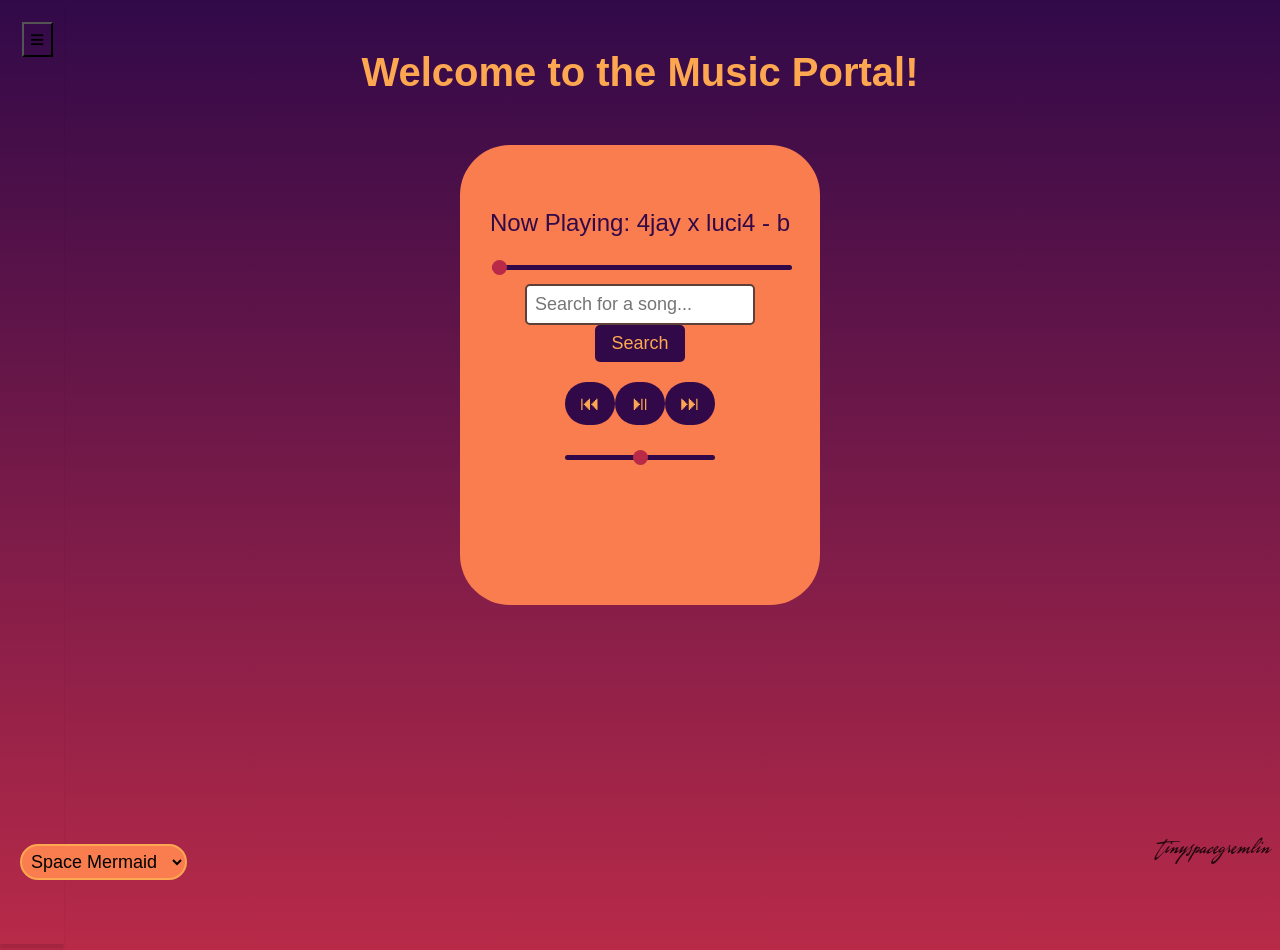
==== commit b5cfdada: "Update index.html" ====
--- a/index.html
+++ b/index.html
@@ -24,10 +24,10 @@
 <div class="player-container">
 
     <!-- 🎵 Scrolling Title Added Here -->
-    <div class="scrolling-title" id="scrolling-title">
-        <p id="song-title">Now Playing: Song Title</p>
-        <p id="song-length">00:00 / 00:00</p>
-    </div>
+   <div class="scrolling-title" id="scrolling-title">
+    <p id="song-title">Now Playing: Song Title</p>
+    <p id="song-length">00:00 / 00:00</p>
+</div>
 
     <!-- 🎯 Progress Bar -->
     <div class="progress-bar">
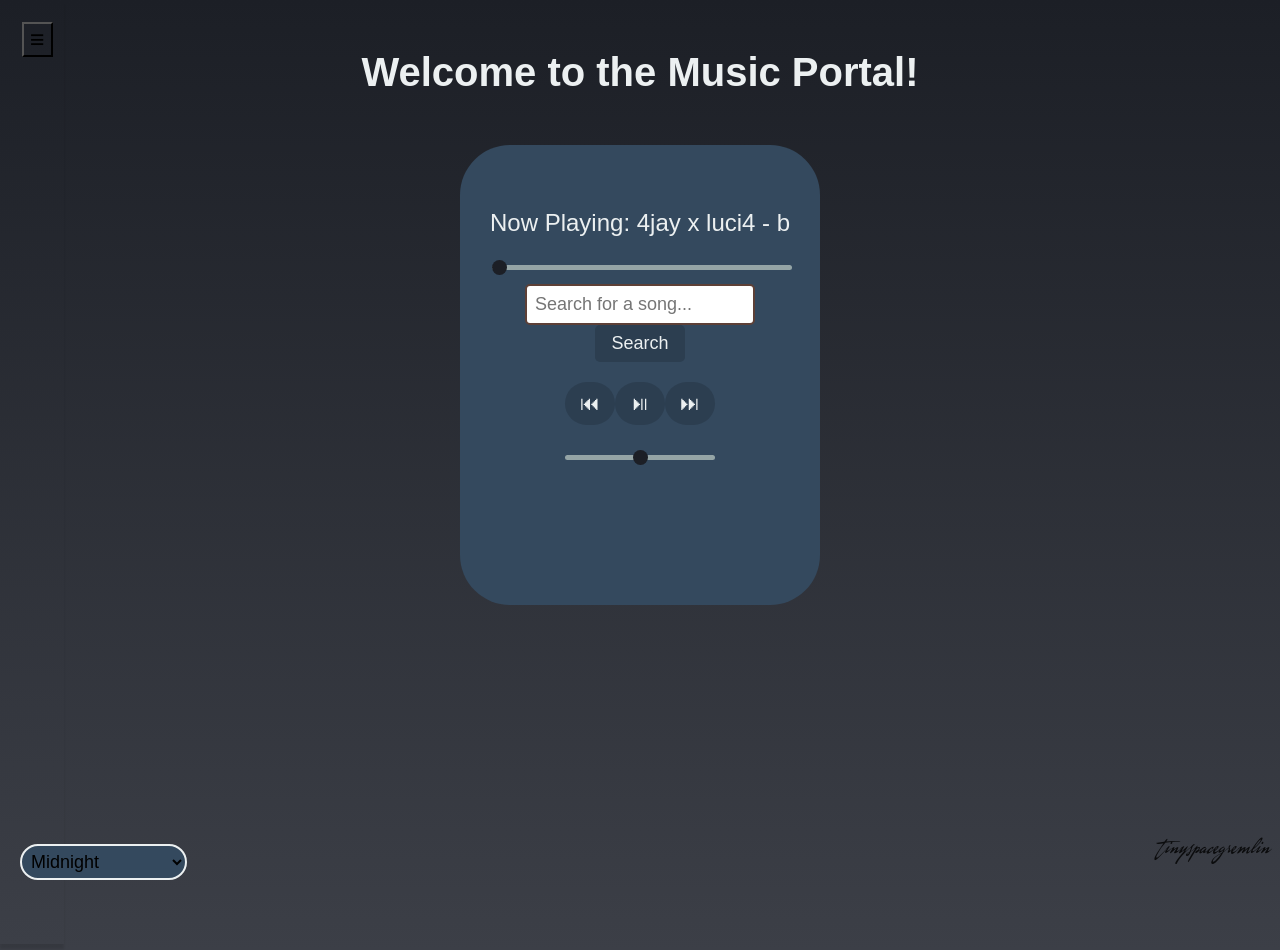
==== commit 573b6a74: "Update index.html" ====
--- a/index.html
+++ b/index.html
@@ -23,11 +23,12 @@
 <!-- Music player container -->
 <div class="player-container">
 
-    <!-- 🎵 Scrolling Title Added Here -->
-   <div class="scrolling-title" id="scrolling-title">
+<!-- 🎵 Scrolling Title Updated -->
+<div class="scrolling-title" id="scrolling-title">
     <p id="song-title">Now Playing: Song Title</p>
-    <p id="song-length">00:00 / 00:00</p>
+    <p id="song-length" class="song-time">00:00 / 00:00</p> <!-- ✅ Add class for styling -->
 </div>
+
 
     <!-- 🎯 Progress Bar -->
     <div class="progress-bar">
--- a/styles.css
+++ b/styles.css
@@ -236,8 +236,12 @@
 }
 
 #song-length {
-    font-size: 25px;
-}
+    text-align: center;
+    font-size: 14px;
+    color: white;
+    margin-top: 5px;
+}
+
 
 /* Scrolling Title */
 .scrolling-title {
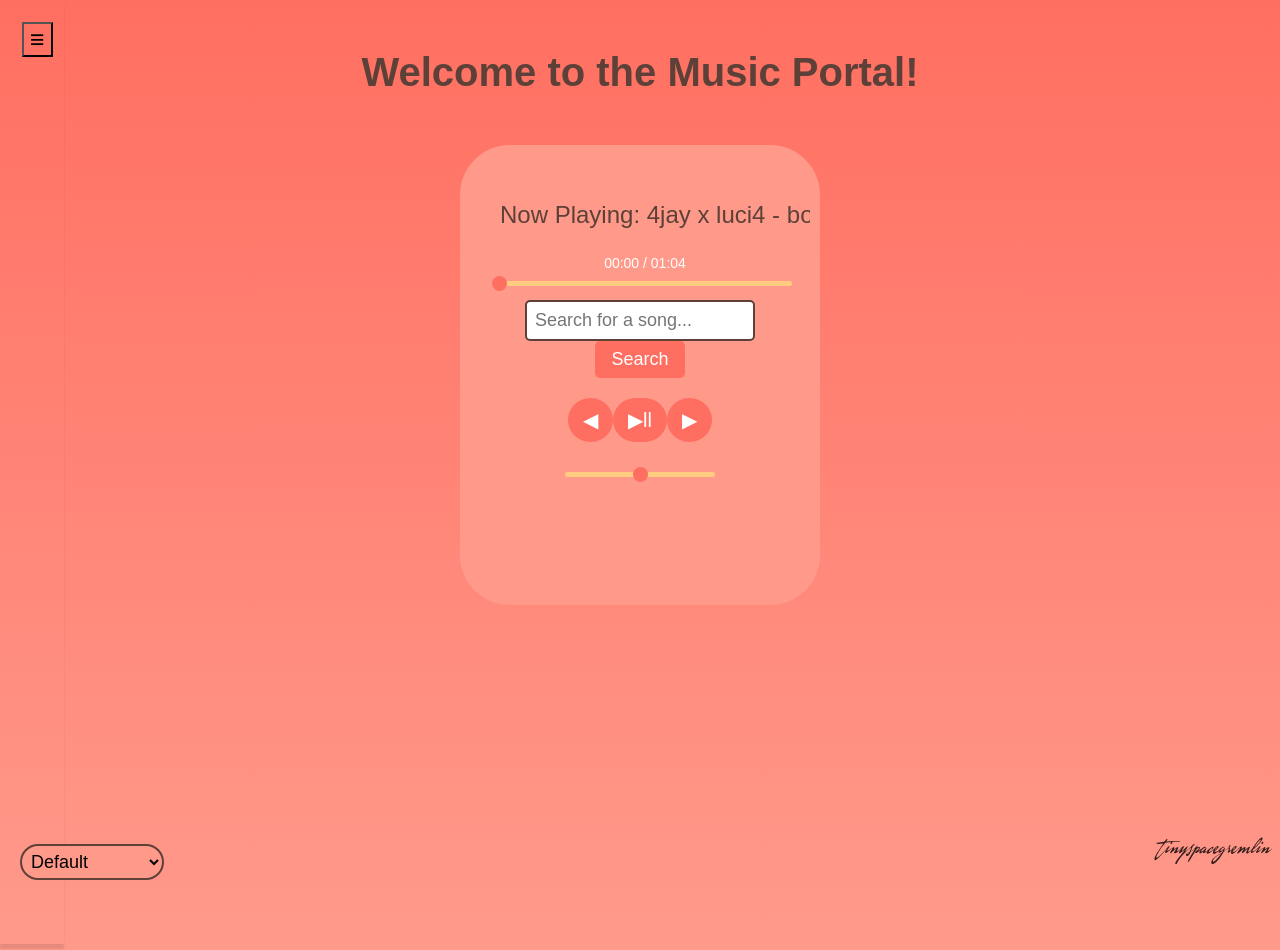
==== commit ed869c61: "Update index.html" ====
--- a/index.html
+++ b/index.html
@@ -22,62 +22,68 @@
 
 <!-- Music player container -->
 <div class="player-container">
+    <div class="song-info">
+        <!-- Scrolling song title and album cover -->
+        <div class="scrolling-title">
+            <p id="song-title">Song Title will scroll here...</p>
+        </div>
+        <!-- Song length -->
+        <p id="song-length">00:00 / 00:00</p>
+    </div>
 
-<!-- 🎵 Scrolling Title Updated -->
-<div class="scrolling-title" id="scrolling-title">
-    <p id="song-title">Now Playing: Song Title</p>
-    <p id="song-length" class="song-time">00:00 / 00:00</p> <!-- ✅ Add class for styling -->
+    <!-- Progress bar for song -->
+    <div class="progress-bar">
+        <input type="range" id="progress" value="0" max="100" step="1">
+    </div>
+
+    <!-- Search bar for searching songs -->
+    <div class="search-bar">
+        <input type="text" id="search-input" placeholder="Search for a song...">
+        <button id="search-btn">Search</button>
+    </div>
+
+   <div id="playlist"></div>
+
+    <!-- Message container for song not available -->
+<div id="not-found-message" style="display: none; color: red; text-align: center; margin-top: 10px;">
+    Song not available. Please try another search.
 </div>
 
-
-    <!-- 🎯 Progress Bar -->
-    <div class="progress-bar">
-        <input type="range" id="progress-bar" value="0" max="100" step="1" aria-label="Playback progress">
+    <!-- Music controls -->
+    <div id="controls">
+        <button id="prev" aria-label="Previous song">◀</button>
+        <button id="play-pause" aria-label="Play/Pause">▶ll</button>
+        <button id="next" aria-label="Next song">▶</button>
     </div>
 
-    <div class="search-bar">
-        <input type="text" id="search-input" placeholder="Search for a song...">
-        <button id="search-button">Search</button>
-    </div>
-
-    <div id="playlist"></div>
-
-    <div id="not-found-message" style="display: none; color: red; text-align: center; margin-top: 10px;">
-        Song not available. Please try another search.
-    </div>
-
-    <div id="controls">
-        <button id="prev" aria-label="Previous song">⏮</button>
-        <button id="play-pause" aria-label="Play/Pause">⏯</button>
-        <button id="next" aria-label="Next song">⏭</button>
-    </div>
-
+    <!-- Volume control slider -->
     <div class="volume-control">
         <input type="range" id="volume-slider" value="50" max="100" step="1" aria-label="Volume control">
     </div>
 
+    <!-- Top navigation bar -->
     <div class="topnav" id="topnav">
-        <button class="toggle-btn" id="toggleBtn">≡</button>
+        <button class="toggle-btn" id="toggleBtn" onclick="toggleNav()">≡</button>
         <ul>
             <li><a href="index.html">Home</a></li>
         </ul>
     </div>
 </div>
 
+<!-- Dropdown container for theme selection -->
 <div class="dropdown-container">
-    <select id="theme-dropdown">
+    <select id="color-scheme">
         <option value="default">Default</option>
-        <option value="sunset">Sunset</option>
-        <option value="midnight">Midnight</option>
-        <option value="forest">Forest</option>
-        <option value="summer-pastels">Summer Pastels</option>
-        <option value="space-mermaid">Space Mermaid</option>
+        <option value="sunset">Sunset Bliss</option>
+        <option value="midnight">Midnight Blue</option>
+        <option value="nature">Forest Green</option>
     </select>
 </div>
 
-<audio id="audio" controls style="display: none;"></audio>
+<!-- Hidden audio element -->
+<audio id="audio" controls style="display: none;"></audio> <!-- Required for audio playback -->
 
-<!-- Script imports -->
+<!-- Include JS script at the end of the body for better load performance -->
 <script src="script.js"></script>
 
 </body>
--- a/styles.css
+++ b/styles.css
@@ -235,29 +235,41 @@
     transition: background-color 0.5s ease, color 0.5s ease;
 }
 
-#song-length {
-    text-align: center;
-    font-size: 14px;
-    color: white;
-    margin-top: 5px;
-}
-
-
-/* Scrolling Title */
+/* 🎵 Scrolling Title Container */
 .scrolling-title {
     width: 100%;
     overflow: hidden;
     margin: 10px auto;
-    height: 60px; /* Adjust as needed */
+    height: 60px; /* Keep as needed */
     position: relative;
-}
-
+    display: flex; /* ✅ Aligns title and length in a row */
+    align-items: center;
+    justify-content: space-between; /* ✅ Spaces out the title and song length */
+    padding: 0 10px;
+}
+
+/* 🎶 Scrolling Text Effect */
 .scrolling-title p {
     display: inline-block;
     white-space: nowrap;
     animation: scroll-text 10s linear infinite;
     font-size: 24px;
-    color: var(--song-title-color); /* Use variable for scrolling title color */
+    color: var(--song-title-color);
+    margin: 0; /* ✅ Removes unwanted spacing */
+}
+
+/* ⏳ Song Length Display */
+#song-length {
+    font-size: 14px;
+    color: white;
+    margin: 0;
+    padding-left: 10px; /* ✅ Adds spacing from the title */
+    flex-shrink: 0; /* ✅ Prevents it from shrinking with the scrolling title */
+}
+
+.song-time {
+    font-size: 0.9em;
+    color: #ccc; /* ✅ Light gray for readability */
 }
 
 @keyframes scroll-text {
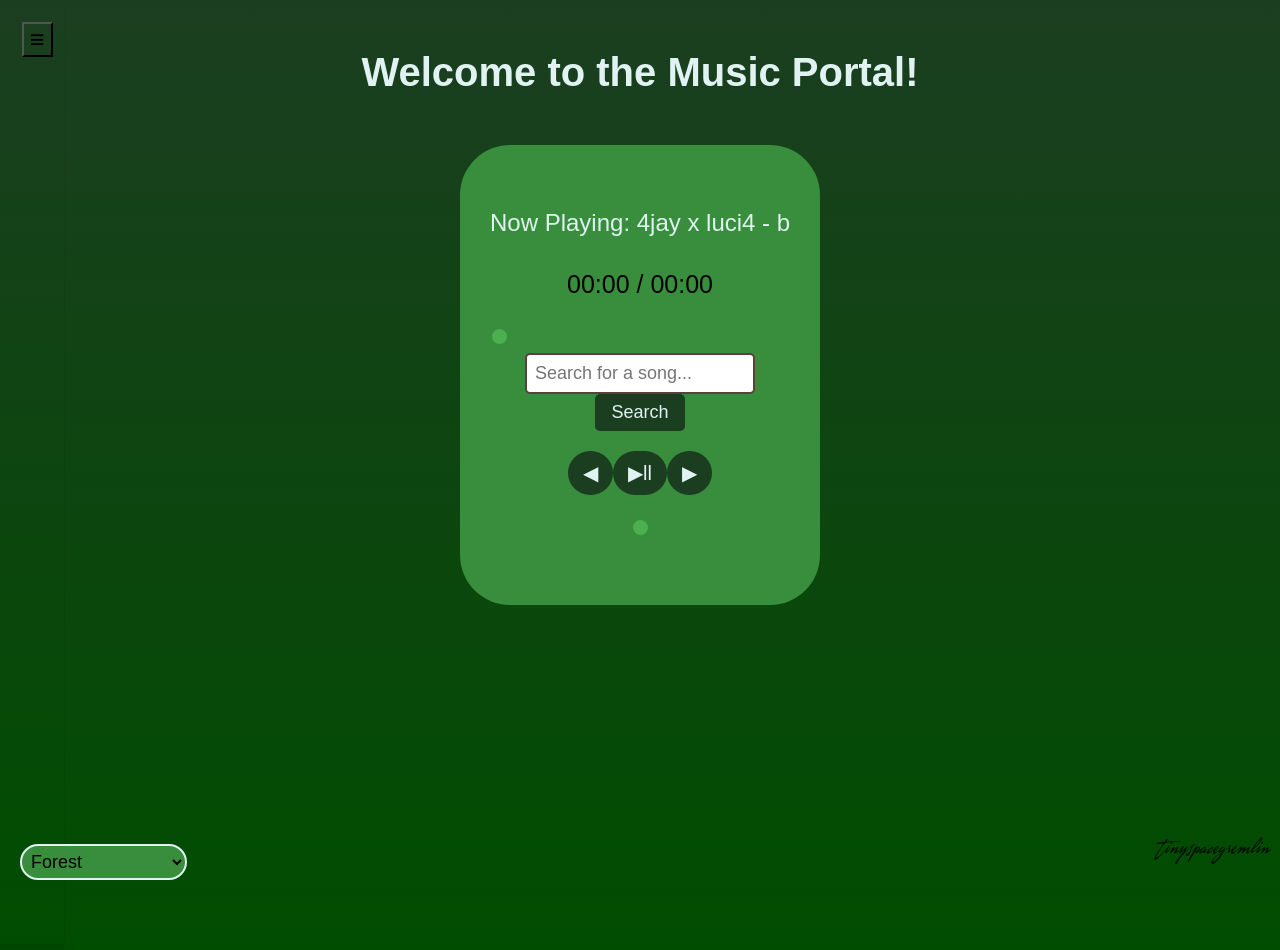
==== commit 7e183653: "Add files via upload" ====
--- a/index.html
+++ b/index.html
@@ -1,90 +1,92 @@
-<!DOCTYPE html>
-<html lang="en">
-<head>
-    <meta charset="UTF-8">
-    <meta name="viewport" content="width=device-width, initial-scale=1.0">
-    <link rel="stylesheet" href="styles.css">
-    <title>Music Portal</title>
-</head>
-<body>
-
-<!-- Introduction text -->
-<div class="introText">
-    <h1>Welcome to the Music Portal!</h1>
-</div>
-
-<!-- Watermark / Instagram link -->
-<a href="https://www.instagram.com/tinyspacegremlin" target="_blank" class="watermark">
-    <div>
-        <p>tinyspacegremlin</p>
-    </div>
-</a>
-
-<!-- Music player container -->
-<div class="player-container">
-    <div class="song-info">
-        <!-- Scrolling song title and album cover -->
-        <div class="scrolling-title">
-            <p id="song-title">Song Title will scroll here...</p>
-        </div>
-        <!-- Song length -->
-        <p id="song-length">00:00 / 00:00</p>
-    </div>
-
-    <!-- Progress bar for song -->
-    <div class="progress-bar">
-        <input type="range" id="progress" value="0" max="100" step="1">
-    </div>
-
-    <!-- Search bar for searching songs -->
-    <div class="search-bar">
-        <input type="text" id="search-input" placeholder="Search for a song...">
-        <button id="search-btn">Search</button>
-    </div>
-
-   <div id="playlist"></div>
-
-    <!-- Message container for song not available -->
-<div id="not-found-message" style="display: none; color: red; text-align: center; margin-top: 10px;">
-    Song not available. Please try another search.
-</div>
-
-    <!-- Music controls -->
-    <div id="controls">
-        <button id="prev" aria-label="Previous song">◀</button>
-        <button id="play-pause" aria-label="Play/Pause">▶ll</button>
-        <button id="next" aria-label="Next song">▶</button>
-    </div>
-
-    <!-- Volume control slider -->
-    <div class="volume-control">
-        <input type="range" id="volume-slider" value="50" max="100" step="1" aria-label="Volume control">
-    </div>
-
-    <!-- Top navigation bar -->
-    <div class="topnav" id="topnav">
-        <button class="toggle-btn" id="toggleBtn" onclick="toggleNav()">≡</button>
-        <ul>
-            <li><a href="index.html">Home</a></li>
-        </ul>
-    </div>
-</div>
-
-<!-- Dropdown container for theme selection -->
-<div class="dropdown-container">
-    <select id="color-scheme">
-        <option value="default">Default</option>
-        <option value="sunset">Sunset Bliss</option>
-        <option value="midnight">Midnight Blue</option>
-        <option value="nature">Forest Green</option>
-    </select>
-</div>
-
-<!-- Hidden audio element -->
-<audio id="audio" controls style="display: none;"></audio> <!-- Required for audio playback -->
-
-<!-- Include JS script at the end of the body for better load performance -->
-<script src="script.js"></script>
-
-</body>
-</html>
+<!DOCTYPE html>
+<html lang="en">
+<head>
+    <meta charset="UTF-8">
+    <meta name="viewport" content="width=device-width, initial-scale=1.0">
+    <link rel="stylesheet" href="styles.css">
+    <title>Music Portal</title>
+</head>
+<body>
+
+<!-- Introduction text -->
+<div class="introText">
+    <h1>Welcome to the Music Portal!</h1>
+</div>
+
+<!-- Watermark / Instagram link -->
+<a href="https://www.instagram.com/tinyspacegremlin" target="_blank" class="watermark">
+    <div>
+        <p>tinyspacegremlin</p>
+    </div>
+</a>
+
+<!-- Music player container -->
+<div class="player-container">
+    <div class="song-info">
+        <!-- Scrolling song title and album cover -->
+        <div class="scrolling-title">
+            <p id="song-title">Song Title will scroll here...</p>
+        </div>
+        <!-- Song length -->
+        <p id="song-length">00:00 / 00:00</p>
+    </div>
+
+    <!-- Progress bar for song -->
+    <div class="progress-bar">
+        <input type="range" id="progress" value="0" max="100" step="1">
+    </div>
+
+    <!-- Search bar for searching songs -->
+    <div class="search-bar">
+        <input type="text" id="search-input" placeholder="Search for a song...">
+        <button id="search-btn">Search</button>
+    </div>
+
+   <div id="playlist"></div>
+
+    <!-- Message container for song not available -->
+<div id="not-found-message" style="display: none; color: red; text-align: center; margin-top: 10px;">
+    Song not available. Please try another search.
+</div>
+
+    <!-- Music controls -->
+    <div id="controls">
+        <button id="prev" aria-label="Previous song">◀</button>
+        <button id="play-pause" aria-label="Play/Pause">▶ll</button>
+        <button id="next" aria-label="Next song">▶</button>
+    </div>
+
+    <!-- Volume control slider -->
+    <div class="volume-control">
+        <input type="range" id="volume-slider" value="50" max="100" step="1" aria-label="Volume control">
+    </div>
+
+    <!-- Top navigation bar -->
+    <div class="topnav" id="topnav">
+        <button class="toggle-btn" id="toggleBtn">≡</button>
+        <ul>
+            <li><a href="index.html">Home</a></li>
+        </ul>
+    </div>
+</div>
+
+<!-- Dropdown container for theme selection -->
+<div class="dropdown-container">
+    <select id="theme-dropdown">
+        <option value="default">Default</option>
+        <option value="sunset">Sunset</option>
+        <option value="midnight">Midnight</option>
+        <option value="forest">Forest</option>
+        <option value="summer-pastels">Summer Pastels</option>
+        <option value="space-mermaid">Space Mermaid</option>
+    </select>
+</div>
+
+<!-- Hidden audio element -->
+<audio id="audio" controls style="display: none;"></audio> <!-- Required for audio playback -->
+
+<!-- Include JS script at the end of the body for better load performance -->
+<script src="script.js"></script>
+
+</body>
+</html>
--- a/styles.css
+++ b/styles.css
@@ -1,424 +1,408 @@
-/* Custom Fonts */
-@font-face {
-    font-family: 'Gastroline Signature';
-    src: url(fonts/GastrolineSignature_PERSONAL_USE_ONLY.otf) format('truetype');
-}
-
-:root {
-    --bg-color-start: #F3FEB8;
-    --bg-color-end: #FFDE4D;
-    --dropdown-bg: #FFB22C;
-    --dropdown-border: #5d4037;
-    --intro-text-color: #FF4C4C;
-    --song-title-color: #FFB22C;
-    --progress-bar-bg: #F3FEB8;
-    --thumb-color: #FFDE4D;
-    --button-bg: #5d4037;
-    --button-text-color: #FFB22C;
-    --button-hover-bg: white;
-    --search-border-color: #5d4037;
-    --search-button-bg: #FFB22C;
-    --search-button-text-color: white;
-    --navbar-gradient: linear-gradient(to bottom, #F3FEB8, #FFDE4D);
-    --navbar-link-hover-color: #FFB22C;
-    --player-container-bg: #FF4C4C;
-}
-
-/* Sunset Theme */
-.theme-sunset {
-    --bg-color-start: #ff6f61;
-    --bg-color-end: #ff9a8b;
-    --dropdown-bg: #ff9a8b;
-    --dropdown-border: #5d4037;
-    --intro-text-color: #5d4037;
-    --song-title-color: #5d4037;
-    --progress-bar-bg: #ffcc80;
-    --thumb-color: #ff6f61;
-    --button-bg: #ff6f61;
-    --button-text-color: #fff;
-    --button-hover-bg: #ff6347;
-    --search-button-bg: #ff6f61;
-    --search-button-text-color: #fff;
-    --navbar-gradient: linear-gradient(to bottom, #ff6f61, #ff9a8b);
-    --navbar-link-hover-color: #ff6347;
-    --player-container-bg: #ff9a8b;
-}
-
-/* Midnight Theme */
-.theme-midnight {
-    --bg-color-start: #1c1f26;
-    --bg-color-end: #3c3f47;
-    --dropdown-bg: #34495e;
-    --dropdown-border: #ecf0f1;
-    --intro-text-color: #ecf0f1;
-    --song-title-color: #ecf0f1;
-    --progress-bar-bg:#95a5a6;
-    --thumb-color:#1c1f26;
-    --button-bg: #2c3e50;
-    --button-text-color: #ecf0f1;
-    --button-hover-bg: #34495e;
-    --search-button-bg: #2c3e50;
-    --search-button-text-color: #ecf0f1;
-    --navbar-gradient: linear-gradient(to bottom, #1c1f26, #3c3f47);
-    --navbar-link-hover-color: #ecf0f1;
-    --player-container-bg: #34495e;
-}
-
-/* Forest Theme */
-.theme-forest {
-    --bg-color-start: #1b3e20;
-    --bg-color-end: #004d00;
-    --dropdown-bg: #388e3c;
-    --dropdown-border: #e0f2f1;
-    --intro-text-color: #e0f2f1;
-    --song-title-color: #e0f2f1;
-    --progress-bar-bg: #388e3c;
-    --thumb-color: #4caf50;
-    --button-bg: #1b3e20;
-    --button-text-color: #e0f2f1;
-    --button-hover-bg: #388e3c;
-    --search-button-bg: #1b3e20;
-    --search-button-text-color: #e0f2f1;
-    --navbar-gradient: linear-gradient(to bottom, #1b3e20, #004d00);
-    --navbar-link-hover-color: #e0f2f1;
-    --player-container-bg: #388e3c;
-}
-
-/* Summer Pastels Theme */
-.theme-summer-pastels {
-    --bg-color-start: #ffc97f;
-    --bg-color-end: #f0bbcd;
-    --dropdown-bg: #eb8291;
-    --dropdown-border: #f0bbcd;
-    --intro-text-color: #eb7777;
-    --song-title-color: #eb7777;
-    --progress-bar-bg: #eb8291;
-    --thumb-color: #ffc97f;
-    --button-bg: #eb7777;
-    --button-text-color: #f0bbcd;
-    --button-hover-bg: #f0bbcd;
-    --search-button-bg: #eb7777;
-    --search-button-text-color: #f0bbcd;
-    --navbar-gradient: linear-gradient(to bottom, #ffc97f, #f0bbcd);
-    --navbar-link-hover-color: #f0bbcd;
-    --player-container-bg: #eb8291;
-}
-
-/* Space Mermaid Theme */
-.theme-space-mermaid {
-    --bg-color-start: #310949;
-    --bg-color-end: #b82a48;
-    --dropdown-bg: #f97d4e;
-    --dropdown-border: #fda750;
-    --intro-text-color: #fda750;
-    --song-title-color: #310949;
-    --progress-bar-bg: #310949;
-    --thumb-color: #b82a48;
-    --button-bg: #310949;
-    --button-text-color: #fda750;
-    --button-hover-bg: #f97d4e;
-    --search-button-bg: #310949;
-    --search-button-text-color: #fda750;
-    --navbar-gradient: linear-gradient(to bottom, #310949, #b82a48);
-    --navbar-link-hover-color: #f97d4e;
-    --player-container-bg: #f97d4e;
-}
-
-body {
-    height: 100vh;
-    background: linear-gradient(to bottom, var(--bg-color-start), var(--bg-color-end));
-    font-family: 'Arial', sans-serif;
-    margin: 0;
-    padding: 0;
-}
-
-/* Container for dropdown - positioned in the lower left corner next to the navbar */
-.dropdown-container {
-    position: fixed;
-    bottom: 20px;
-    left: 20px; /* Adjust left to push it right of the navbar */
-}
-
-/* Style the dropdown */
-select {
-    padding: 5px;
-    font-size: 18px; /* Increased font size for better visibility */
-    border: 2.5px solid var(--dropdown-border);
-    border-radius: 100px;
-    background-color: var(--dropdown-bg);
-    cursor: pointer;
-    transition: all 0.5s ease;
-}
-
-/* Change the background of the dropdown when it's focused */
-select:focus {
-    outline: none;
-    border-color: var(--dropdown-border);
-}
-
-.introText {
-    font-size: 20px;
-    text-align: center;
-    margin: 50px 0;
-    color: var(--intro-text-color); /* Change text color */
-}
-
-/* Nav Bar Gradient */
-.topnav {
-    position: fixed;
-    top: 0;
-    left: 0;
-    width: 20px;
-    height: 100%;
-    padding: 22px;
-    box-shadow: 0 5px 2px rgba(0, 0, 0, 0.1);
-    overflow: hidden;
-    background: var(--navbar-gradient); /* Use navbar gradient variable */
-    transition: width 0.6s ease;
-}
-
-.topnav.show-nav {
-    width: 180px; /* Adjust to your desired expanded width */
-}
-
-.topnav .toggle-btn {
-    font-size: 25px;
-    border-block-start-color: black;
-    border-block-end-color: black;
-    background: none;
-    cursor: pointer;
-}
-
-.topnav nav {
-    margin-top: 10px;
-}
-
-.topnav ul {
-    list-style-type: none;
-    margin-left: 0; /* Adjust margin-left to remove indentation */
-    padding: 0;
-    display: none; /* Initially hide the navigation links */
-    font-size: 25px;
-    font-family: Impact, Haettenschweiler, 'Arial Narrow Bold', sans-serif;
-}
-
-.topnav.show-nav ul {
-    display: block;
-}
-
-.topnav ul li {
-    margin-bottom: 10px;
-}
-
-.topnav ul li a {
-    display: block;
-    text-decoration: none;
-    color: #948f8f; /* Default color for links */
-    transition: color 0.3s; /* Smooth transition for color changes */
-}
-
-.topnav ul li a:hover {
-    color: var(--navbar-link-hover-color);  /* Use the hover color variable */
-}
-
-/* Player Container */
-.player-container {
-    margin: 50px auto;
-    padding: 30px;
-    align-items: center;
-    background: var(--player-container-bg); /* Use player container background variable */
-    border-radius: 50px;
-    text-align: center;
-    height: 400px;
-    max-width: 300px;
-    width: 80%;
-    transition: background-color 0.5s ease, color 0.5s ease;
-}
-
-/* 🎵 Scrolling Title Container */
-.scrolling-title {
-    width: 100%;
-    overflow: hidden;
-    margin: 10px auto;
-    height: 60px; /* Keep as needed */
-    position: relative;
-    display: flex; /* ✅ Aligns title and length in a row */
-    align-items: center;
-    justify-content: space-between; /* ✅ Spaces out the title and song length */
-    padding: 0 10px;
-}
-
-/* 🎶 Scrolling Text Effect */
-.scrolling-title p {
-    display: inline-block;
-    white-space: nowrap;
-    animation: scroll-text 10s linear infinite;
-    font-size: 24px;
-    color: var(--song-title-color);
-    margin: 0; /* ✅ Removes unwanted spacing */
-}
-
-/* ⏳ Song Length Display */
-#song-length {
-    font-size: 14px;
-    color: white;
-    margin: 0;
-    padding-left: 10px; /* ✅ Adds spacing from the title */
-    flex-shrink: 0; /* ✅ Prevents it from shrinking with the scrolling title */
-}
-
-.song-time {
-    font-size: 0.9em;
-    color: #ccc; /* ✅ Light gray for readability */
-}
-
-@keyframes scroll-text {
-    0% {
-        transform: translateX(100%);
-    }
-    100% {
-        transform: translateX(-100%);
-    }
-}
-
-/* Progress Bar */
-.progress-bar {
-    width: 100%;
-    margin: 0 auto;
-}
-
-.progress-bar input[type="range"] {
-    width: 100%;
-    -webkit-appearance: none;
-    appearance: none;
-    height: 5px;
-    margin-top: 10px;
-    border-radius: 5px;
-    background: var(--progress-bar-bg); /* Use variable for progress bar background */
-    outline: none;
-}
-
-.progress-bar input[type="range"]::-webkit-slider-thumb {
-    -webkit-appearance: none;
-    appearance: none;
-    width: 15px;
-    height: 15px;
-    border-radius: 50%;
-    background: var(--thumb-color); /* Use variable for thumb color */
-    cursor: pointer;
-}
-
-.progress-bar input[type="range"]::-moz-range-thumb {
-    width: 15px;
-    height: 15px;
-    border-radius: 50%;
-    background: var(--thumb-color); /* Use variable for thumb color */
-    cursor: pointer;
-}
-
-/* Search Bar */
-.search-bar {
-    margin-top: 10px;
-    text-align: center;
-}
-
-.search-bar input[type="text"] {
-    padding: 8px;
-    width: 70%;
-    font-size: 18px;
-    border-radius: 5px;
-    border: 2px solid var(--search-border-color); /* Use variable for border color */
-}
-
-.search-bar button {
-    padding: 8px 16px;
-    font-size: 18px;
-    background-color: var(--search-button-bg); /* Use variable for button background */
-    color: var(--search-button-text-color); /* Use variable for button text color */
-    border: none;
-    border-radius: 5px;
-    cursor: pointer;
-}
-
-/* Controls */
-#controls {
-    display: flex;
-    justify-content: center;
-    align-items: center;
-    margin-top: 20px;
-}
-
-#controls button {
-    font-size: 20px;
-    background-color: var(--button-bg); /* Use variable for button background */
-    color: var(--button-text-color); /* Use variable for button text color */
-    padding: 10px 15px;
-    border: none;
-    border-radius: 100px;
-    cursor: pointer;
-    transition: background-color 0.3s ease;
-}
-
-#controls button:hover {
-    background-color: var(--button-hover-bg); /* Hover effect */
-}
-
-/* Volume Slider */
-.volume-control {
-    margin-top: 20px;
-}
-
-#volume-slider {
-    width: 50%;
-    -webkit-appearance: none;
-    appearance: none;
-    height: 5px;
-    margin-top: 10px;
-    background: var(--progress-bar-bg); /* Use variable for volume slider background */
-    border-radius: 5px;
-    outline: none;
-}
-
-#volume-slider::-webkit-slider-thumb {
-    -webkit-appearance: none;
-    appearance: none;
-    width: 15px;
-    height: 15px;
-    border-radius: 50%;
-    background: var(--thumb-color); /* Use variable for thumb color */
-    cursor: pointer;
-}
-
-#volume-slider::-moz-range-thumb {
-    width: 15px;
-    height: 15px;
-    border-radius: 50%;
-    background: var(--thumb-color); /* Use variable for thumb color */
-    cursor: pointer;
-}
-
-.player-container,
-.progress-bar input[type="range"],
-#controls button,
-#volume-slider::-webkit-slider-thumb,
-.progress-bar input[type="range"]::-webkit-slider-thumb,
-#volume-slider {
-    transition: background-color 0.5s ease, color 0.5s ease; /* Smooth transition */
-}
-
-.watermark {
-    font-family: 'Gastroline Signature';
-    position: fixed;
-    bottom: 10px;
-    right: 10px;
-    font-size: 25px; 
-    opacity: 0.8; /* Adjusted opacity */
-    z-index: 999;
-    text-decoration: none;
-    color: inherit;
-}
-
-.watermark:hover {
-    opacity: 1;
-    cursor: pointer;
-}
+/* Custom Fonts */
+@font-face {
+    font-family: 'Gastroline Signature';
+    src: url(fonts/GastrolineSignature_PERSONAL_USE_ONLY.otf) format('truetype');
+}
+
+:root {
+    --bg-color-start: #F3FEB8;
+    --bg-color-end: #FFDE4D;
+    --dropdown-bg: #FFB22C;
+    --dropdown-border: #5d4037;
+    --intro-text-color: #FF4C4C;
+    --song-title-color: #FFB22C;
+    --progress-bar-bg: #F3FEB8;
+    --thumb-color: #FFDE4D;
+    --button-bg: #5d4037;
+    --button-text-color: #FFB22C;
+    --button-hover-bg: white;
+    --search-border-color: #5d4037;
+    --search-button-bg: #FFB22C;
+    --search-button-text-color: white;
+    --navbar-gradient: linear-gradient(to bottom, #F3FEB8, #FFDE4D);
+    --navbar-link-hover-color: #FFB22C;
+    --player-container-bg: #FF4C4C;
+}
+
+/* Sunset Theme */
+.theme-sunset {
+    --bg-color-start: #ff6f61;
+    --bg-color-end: #ff9a8b;
+    --dropdown-bg: #ff9a8b;
+    --dropdown-border: #5d4037;
+    --intro-text-color: #5d4037;
+    --song-title-color: #5d4037;
+    --progress-bar-bg: #ffcc80;
+    --thumb-color: #ff6f61;
+    --button-bg: #ff6f61;
+    --button-text-color: #fff;
+    --button-hover-bg: #ff6347;
+    --search-button-bg: #ff6f61;
+    --search-button-text-color: #fff;
+    --navbar-gradient: linear-gradient(to bottom, #ff6f61, #ff9a8b);
+    --navbar-link-hover-color: #ff6347;
+    --player-container-bg: #ff9a8b;
+}
+
+/* Midnight Theme */
+.theme-midnight {
+    --bg-color-start: #1c1f26;
+    --bg-color-end: #3c3f47;
+    --dropdown-bg: #34495e;
+    --dropdown-border: #ecf0f1;
+    --intro-text-color: #ecf0f1;
+    --song-title-color: #ecf0f1;
+    --progress-bar-bg:#95a5a6;
+    --thumb-color:#1c1f26;
+    --button-bg: #2c3e50;
+    --button-text-color: #ecf0f1;
+    --button-hover-bg: #34495e;
+    --search-button-bg: #2c3e50;
+    --search-button-text-color: #ecf0f1;
+    --navbar-gradient: linear-gradient(to bottom, #1c1f26, #3c3f47);
+    --navbar-link-hover-color: #ecf0f1;
+    --player-container-bg: #34495e;
+}
+
+/* Forest Theme */
+.theme-forest {
+    --bg-color-start: #1b3e20;
+    --bg-color-end: #004d00;
+    --dropdown-bg: #388e3c;
+    --dropdown-border: #e0f2f1;
+    --intro-text-color: #e0f2f1;
+    --song-title-color: #e0f2f1;
+    --progress-bar-bg: #388e3c;
+    --thumb-color: #4caf50;
+    --button-bg: #1b3e20;
+    --button-text-color: #e0f2f1;
+    --button-hover-bg: #388e3c;
+    --search-button-bg: #1b3e20;
+    --search-button-text-color: #e0f2f1;
+    --navbar-gradient: linear-gradient(to bottom, #1b3e20, #004d00);
+    --navbar-link-hover-color: #e0f2f1;
+    --player-container-bg: #388e3c;
+}
+
+/* Summer Pastels Theme */
+.theme-summer-pastels {
+    --bg-color-start: #ffc97f;
+    --bg-color-end: #f0bbcd;
+    --dropdown-bg: #eb8291;
+    --dropdown-border: #f0bbcd;
+    --intro-text-color: #eb7777;
+    --song-title-color: #eb7777;
+    --progress-bar-bg: #eb8291;
+    --thumb-color: #ffc97f;
+    --button-bg: #eb7777;
+    --button-text-color: #f0bbcd;
+    --button-hover-bg: #f0bbcd;
+    --search-button-bg: #eb7777;
+    --search-button-text-color: #f0bbcd;
+    --navbar-gradient: linear-gradient(to bottom, #ffc97f, #f0bbcd);
+    --navbar-link-hover-color: #f0bbcd;
+    --player-container-bg: #eb8291;
+}
+
+/* Space Mermaid Theme */
+.theme-space-mermaid {
+    --bg-color-start: #310949;
+    --bg-color-end: #b82a48;
+    --dropdown-bg: #f97d4e;
+    --dropdown-border: #fda750;
+    --intro-text-color: #fda750;
+    --song-title-color: #310949;
+    --progress-bar-bg: #310949;
+    --thumb-color: #b82a48;
+    --button-bg: #310949;
+    --button-text-color: #fda750;
+    --button-hover-bg: #f97d4e;
+    --search-button-bg: #310949;
+    --search-button-text-color: #fda750;
+    --navbar-gradient: linear-gradient(to bottom, #310949, #b82a48);
+    --navbar-link-hover-color: #f97d4e;
+    --player-container-bg: #f97d4e;
+}
+
+body {
+    height: 100vh;
+    background: linear-gradient(to bottom, var(--bg-color-start), var(--bg-color-end));
+    font-family: 'Arial', sans-serif;
+    margin: 0;
+    padding: 0;
+}
+
+/* Container for dropdown - positioned in the lower left corner next to the navbar */
+.dropdown-container {
+    position: fixed;
+    bottom: 20px;
+    left: 20px; /* Adjust left to push it right of the navbar */
+}
+
+/* Style the dropdown */
+select {
+    padding: 5px;
+    font-size: 18px; /* Increased font size for better visibility */
+    border: 2.5px solid var(--dropdown-border);
+    border-radius: 100px;
+    background-color: var(--dropdown-bg);
+    cursor: pointer;
+    transition: all 0.5s ease;
+}
+
+/* Change the background of the dropdown when it's focused */
+select:focus {
+    outline: none;
+    border-color: var(--dropdown-border);
+}
+
+.introText {
+    font-size: 20px;
+    text-align: center;
+    margin: 50px 0;
+    color: var(--intro-text-color); /* Change text color */
+}
+
+/* Nav Bar Gradient */
+.topnav {
+    position: fixed;
+    top: 0;
+    left: 0;
+    width: 20px;
+    height: 100%;
+    padding: 22px;
+    box-shadow: 0 5px 2px rgba(0, 0, 0, 0.1);
+    overflow: hidden;
+    background: var(--navbar-gradient); /* Use navbar gradient variable */
+    transition: width 0.6s ease;
+}
+
+.topnav.show-nav {
+    width: 180px; /* Adjust to your desired expanded width */
+}
+
+.topnav .toggle-btn {
+    font-size: 25px;
+    border-block-start-color: black;
+    border-block-end-color: black;
+    background: none;
+    cursor: pointer;
+}
+
+.topnav nav {
+    margin-top: 10px;
+}
+
+.topnav ul {
+    list-style-type: none;
+    margin-left: 0; /* Adjust margin-left to remove indentation */
+    padding: 0;
+    display: none; /* Initially hide the navigation links */
+    font-size: 25px;
+    font-family: Impact, Haettenschweiler, 'Arial Narrow Bold', sans-serif;
+}
+
+.topnav.show-nav ul {
+    display: block;
+}
+
+.topnav ul li {
+    margin-bottom: 10px;
+}
+
+.topnav ul li a {
+    display: block;
+    text-decoration: none;
+    color: #948f8f; /* Default color for links */
+    transition: color 0.3s; /* Smooth transition for color changes */
+}
+
+.topnav ul li a:hover {
+    color: var(--navbar-link-hover-color);  /* Use the hover color variable */
+}
+
+/* Player Container */
+.player-container {
+    margin: 50px auto;
+    padding: 30px;
+    align-items: center;
+    background: var(--player-container-bg); /* Use player container background variable */
+    border-radius: 50px;
+    text-align: center;
+    height: 400px;
+    max-width: 300px;
+    width: 80%;
+    transition: background-color 0.5s ease, color 0.5s ease;
+}
+
+#song-length {
+    font-size: 25px;
+}
+
+/* Scrolling Title */
+.scrolling-title {
+    width: 100%;
+    overflow: hidden;
+    margin: 10px auto;
+    height: 60px; /* Adjust as needed */
+    position: relative;
+}
+
+.scrolling-title p {
+    display: inline-block;
+    white-space: nowrap;
+    animation: scroll-text 10s linear infinite;
+    font-size: 24px;
+    color: var(--song-title-color); /* Use variable for scrolling title color */
+}
+
+@keyframes scroll-text {
+    0% {
+        transform: translateX(100%);
+    }
+    100% {
+        transform: translateX(-100%);
+    }
+}
+
+/* Progress Bar */
+.progress-bar {
+    width: 100%;
+    margin: 0 auto;
+}
+
+.progress-bar input[type="range"] {
+    width: 100%;
+    -webkit-appearance: none;
+    appearance: none;
+    height: 5px;
+    margin-top: 10px;
+    border-radius: 5px;
+    background: var(--progress-bar-bg); /* Use variable for progress bar background */
+    outline: none;
+}
+
+.progress-bar input[type="range"]::-webkit-slider-thumb {
+    -webkit-appearance: none;
+    appearance: none;
+    width: 15px;
+    height: 15px;
+    border-radius: 50%;
+    background: var(--thumb-color); /* Use variable for thumb color */
+    cursor: pointer;
+}
+
+.progress-bar input[type="range"]::-moz-range-thumb {
+    width: 15px;
+    height: 15px;
+    border-radius: 50%;
+    background: var(--thumb-color); /* Use variable for thumb color */
+    cursor: pointer;
+}
+
+/* Search Bar */
+.search-bar {
+    margin-top: 10px;
+    text-align: center;
+}
+
+.search-bar input[type="text"] {
+    padding: 8px;
+    width: 70%;
+    font-size: 18px;
+    border-radius: 5px;
+    border: 2px solid var(--search-border-color); /* Use variable for border color */
+}
+
+.search-bar button {
+    padding: 8px 16px;
+    font-size: 18px;
+    background-color: var(--search-button-bg); /* Use variable for button background */
+    color: var(--search-button-text-color); /* Use variable for button text color */
+    border: none;
+    border-radius: 5px;
+    cursor: pointer;
+}
+
+/* Controls */
+#controls {
+    display: flex;
+    justify-content: center;
+    align-items: center;
+    margin-top: 20px;
+}
+
+#controls button {
+    font-size: 20px;
+    background-color: var(--button-bg); /* Use variable for button background */
+    color: var(--button-text-color); /* Use variable for button text color */
+    padding: 10px 15px;
+    border: none;
+    border-radius: 100px;
+    cursor: pointer;
+    transition: background-color 0.3s ease;
+}
+
+#controls button:hover {
+    background-color: var(--button-hover-bg); /* Hover effect */
+}
+
+/* Volume Slider */
+.volume-control {
+    margin-top: 20px;
+}
+
+#volume-slider {
+    width: 50%;
+    -webkit-appearance: none;
+    appearance: none;
+    height: 5px;
+    margin-top: 10px;
+    background: var(--progress-bar-bg); /* Use variable for volume slider background */
+    border-radius: 5px;
+    outline: none;
+}
+
+#volume-slider::-webkit-slider-thumb {
+    -webkit-appearance: none;
+    appearance: none;
+    width: 15px;
+    height: 15px;
+    border-radius: 50%;
+    background: var(--thumb-color); /* Use variable for thumb color */
+    cursor: pointer;
+}
+
+#volume-slider::-moz-range-thumb {
+    width: 15px;
+    height: 15px;
+    border-radius: 50%;
+    background: var(--thumb-color); /* Use variable for thumb color */
+    cursor: pointer;
+}
+
+.player-container,
+.progress-bar input[type="range"],
+#controls button,
+#volume-slider::-webkit-slider-thumb,
+.progress-bar input[type="range"]::-webkit-slider-thumb,
+#volume-slider {
+    transition: background-color 0.5s ease, color 0.5s ease; /* Smooth transition */
+}
+
+.watermark {
+    font-family: 'Gastroline Signature';
+    position: fixed;
+    bottom: 10px;
+    right: 10px;
+    font-size: 25px; 
+    opacity: 0.8; /* Adjusted opacity */
+    z-index: 999;
+    text-decoration: none;
+    color: inherit;
+}
+
+.watermark:hover {
+    opacity: 1;
+    cursor: pointer;
+}
